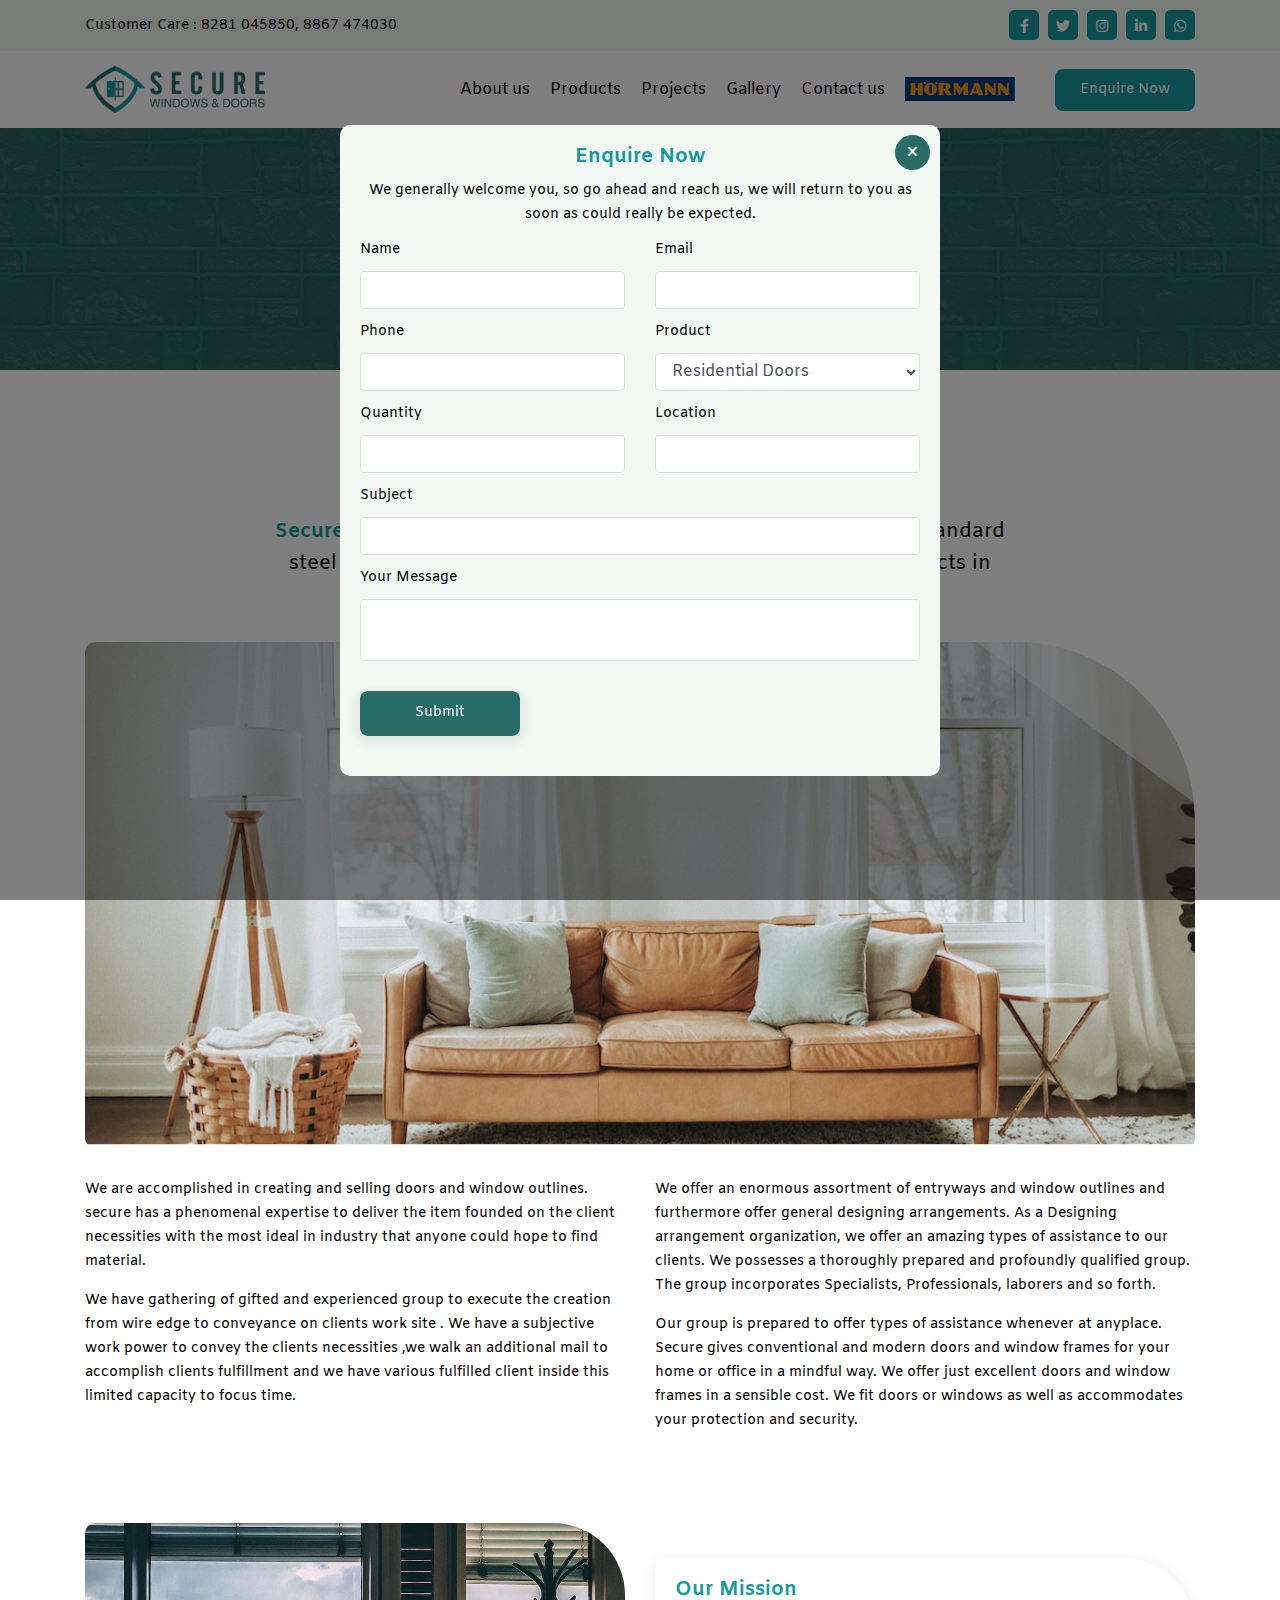
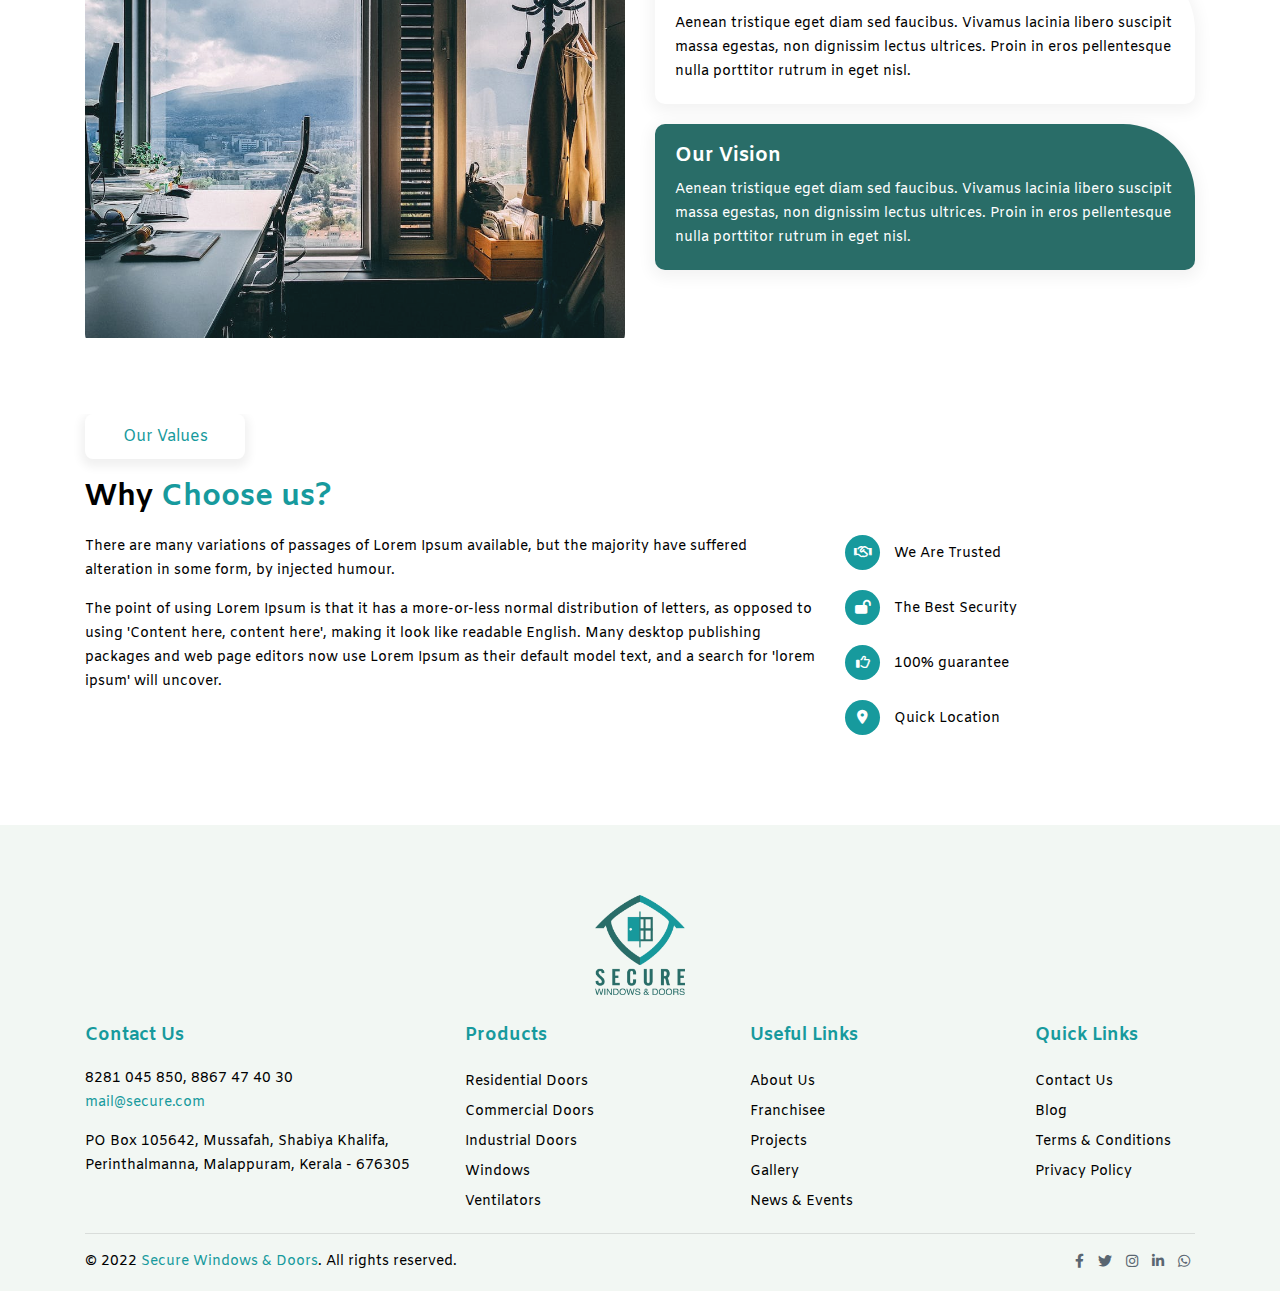
==== about-us.html @ c190174a "new pages added" ====
<!DOCTYPE html>
<html lang="en">
<head>
    <!-- Required meta tags -->
    <meta charset="utf-8">
    <meta name="viewport" content="width=device-width, initial-scale=1, shrink-to-fit=no">
    <title>Secure || Windows & Doors</title>

    <link href="images/favicon.png" rel="icon">
    <link rel="stylesheet" href="css/bundle.min.css">
    <link rel="stylesheet" href="css/owl.theme.default.css">
    <link rel="stylesheet" href="css/owl.carousel.min.css">
    <link rel="stylesheet" href="css/magnific-popup.css">
    <link rel="stylesheet" href="css/style.css">
    <link rel="stylesheet" href="css/slider.css">
    <link rel="stylesheet" href="css/custome.css">
    <link rel="stylesheet" href="css/responsive.css">
    
</head>

<body class="gradients" data-spy="scroll" data-target=".navbar" data-offset="90">

    <section class="top-header">
        <div class="container">
            <div class="row align-items-center">
                <div class="col-md-6">
                    <p>Customer Care  : 8281 045850, 8867 474030</p>
                </div>
                <div class="col-md-6 text-right">
                    <a href="javascript:void(0)"><i class="fab fa-facebook-f"></i></a>
                    <a href="javascript:void(0)"><i class="fab fa-twitter"></i></a>
                    <a href="javascript:void(0)"><i class="fab fa-instagram"></i></a>
                    <a href="javascript:void(0)"><i class="fab fa-linkedin-in"></i></a>
                    <a href="javascript:void(0)"><i class="fab fa-whatsapp"></i></a>
                </div>
            </div>
        </div>
    </section>
    <!-- header -->
    <header class="site-header">
        <nav class="navbar navbar-expand-lg center-brand static-nav">
            <div class="container">
                <a class="navbar-brand" href="index.html">
                    <img src="images/logo-2.png" alt="logo">
                </a>
                <button class="navbar-toggler navbar-toggler-right collapsed d-none" type="button" data-toggle="collapse" data-target="#xenav">
                    <span> </span>
                    <span> </span>
                    <span> </span>
                </button>
                <div class="collapse navbar-collapse" id="xenav">
                    <ul class="navbar-nav ml-auto">
                        <li class="nav-item"><a class="nav-link" href="about-us.html">About us</a></li>
                       <li class="nav-item"> <a class="nav-link" href="products.html">Products</a> </li>
                        <li class="nav-item"> <a class="nav-link" href="projects.html">Projects</a> </li>
                        <li class="nav-item"> <a class="nav-link" href="gallery.html">Gallery</a> </li>
                        
                        <li class="nav-item"> <a class="nav-link" href="contact-us.html">Contact us</a> </li>
                        <li class="nav-item"> <a class="nav-link" href="https://shaktihormann.com/" target="_blank"><img src="images/hormann.png"></a> </li>
                    </ul>
                </div>
                <div class="enquire-btn">
                   <a href="enquiry.html"><button>Enquire Now</button></a>
                </div>
            </div>
          
            <!--side menu open button-->
            <a href="javascript:void(0)" class=" sidemenu_btn" id="sidemenu_toggle">
                <span></span> <span></span> <span></span>
            </a>
        </nav>

        <!-- side menu -->
        <div class="side-menu">
            <div class="inner-wrapper">
                <span class="btn-close" id="btn_sideNavClose"><i></i><i></i></span>
                <nav class="side-nav w-100">
                    <ul class="navbar-nav">
                        <li class="nav-item"><a class="nav-link" href="about-us.html">About us</a></li>
                       <li class="nav-item"> <a class="nav-link" href="products.html">Products</a> </li>
                        <li class="nav-item"> <a class="nav-link" href="projects.html">Projects</a> </li>
                        <li class="nav-item"> <a class="nav-link" href="gallery.html">Gallery</a> </li>
                        
                        <li class="nav-item"> <a class="nav-link" href="contact-us.html">Contact us</a> </li>
                        <li class="nav-item"> <a class="nav-link" href="https://shaktihormann.com/" target="_blank"><img src="images/hormann.png"></a> </li>
                    </ul>
                </nav>
            </div>
        </div>
        <!-- End side menu -->
    </header>
    <!-- header -->

    
<section class="inner-heading">
    <div class="container">
        <div class="row">
            <div class="col-md-12 text-center">
                <div class="inner-title">
                    <h2>About US</h2>
                    <ol>
                        <li><a href="index">Home</a></li>
                        <i class="fas fa-angle-right"></i>
                        <li>About Us</li>
                    </ol>
                </div>
            </div>
        </div>
    </div>
</section>

<section class="aboutus">
    <div class="container">
        <div class="row justify-content-center">
           <div class="col-md-8 text-center">
            <h2>Build a <span>Secure Future</span></h2>
            <h4><b>Secure Windows & Doors</b> supply a full line of value custom and standard steel doors and windows for new and retrofit 
                development projects in the business markets.</h4>
           </div>
           <div class="col-md-12">
            <div class="our-story-img">
                <figure class="effect-apollo">
                    <img src="images/about-2.jpg">
                    <figcaption>
                    </figcaption>			
                </figure>
            </div> 
           </div>
           <div class="col-md-6">
            <p>We are accomplished in creating and selling doors and window outlines. secure has a phenomenal expertise to deliver the item founded 
                on the client necessities with the most ideal in industry that anyone could hope to find material.</p>
            <p>We have gathering of gifted and experienced group to execute the creation from wire edge to conveyance on clients work site . 
                We have a subjective work power to convey the clients necessities ,we walk an additional mail to accomplish 
                clients fulfillment and we have various fulfilled client inside this limited capacity to focus time.</p>
           </div>
           <div class="col-md-6">
            <p>We offer an enormous assortment of entryways and window outlines and furthermore offer general designing arrangements. As a Designing arrangement 
                organization, we offer an amazing types of assistance to our clients. We possesses a thoroughly prepared and 
                profoundly qualified group. The group incorporates Specialists, Professionals, laborers and so forth.</p>
            <p>Our group is prepared to offer types of assistance whenever at anyplace. Secure gives conventional and modern doors and window frames for your 
                home or office in a mindful way. We offer just excellent doors and window frames in a sensible cost. 
                We fit doors or windows as well as accommodates your protection and security.</p>
           </div>
        </div>
    </div>

</section>

<section class="pt-0">
    <div class="container">
        <div class="row align-items-center">
            <div class="col-md-6">
                <div class="our-story-img">
                    <figure class="effect-apollo">
                        <img src="images/about-3.jpeg">
                        <figcaption>
                        </figcaption>			
                    </figure>
                </div> 
            </div>
            <div class="col-md-6">
                <div class="mission-box">
                    <h4>Our Mission</h4>
                    <p>Aenean tristique eget diam sed faucibus. Vivamus lacinia libero suscipit massa egestas, non dignissim 
                        lectus ultrices. Proin in eros pellentesque nulla porttitor rutrum in eget nisl.  </p>
                </div>
                <div class="mission-box vision-box">
                    <h4>Our Vision</h4>
                    <p>Aenean tristique eget diam sed faucibus. Vivamus lacinia libero suscipit massa egestas, non dignissim 
                        lectus ultrices. Proin in eros pellentesque nulla porttitor rutrum in eget nisl.  </p>
                </div>
            </div>
        </div>
    </div>
</section>

<section class="pt-0 why-choose-us">
    <div class="container">
        <div class="row">
            <div class="col-md-12">
                <button class="bt-main">Our Values</button>
                <h2>Why <span>Choose us?</span></h2>
            </div>
            <div class="col-md-8">
                <p>There are many variations of passages of Lorem Ipsum available, but the majority have suffered alteration in some form, 
                    by injected humour.</p>
                <p>The point of using Lorem Ipsum is that it has a more-or-less normal distribution of letters, as opposed to using 'Content here, 
                    content here', making it look like readable English. Many desktop publishing packages and web page editors 
                    now use Lorem Ipsum as their default model text, and a search for 'lorem ipsum' will uncover.</p>
            </div>
            <div class="col-md-4">
                <ul>
                    <li><i class="far fa-handshake"></i> We Are Trusted</li>
                    <li><i class="fas fa-lock-open"></i> The Best Security</li>
                    <li><i class="far fa-thumbs-up"></i> 100% guarantee</li>
                    <li><i class="fas fa-map-marker-alt"></i>  Quick Location</li>
                </ul>
            </div>
        </div>
    </div>
</section>

    <footer>
        <div class="container">
            <div class="row">
                <div class="col-md-12 text-center">
                    <a href="index.html"><img src="images/logo.png"></a>
                </div>
                <div class="col-lg-4 col-md-12 rs-textcenter">
                    <h5>Contact Us</h5>
                    <p>8281 045 850, 8867 47 40 30  <br> <a href="mailto:mail@secure.com" class="active">mail@secure.com</a> </p>
                    <p>PO Box 105642, Mussafah, Shabiya Khalifa, 
                        Perinthalmanna, Malappuram,
                        Kerala - 676305</p>
                </div>
                <div class="col-lg-3 col-md-4 col-6">
                    <h5>Products</h5>
                    <ul>
                        <a href="products.html"><li>Residential Doors</li></a>
                        <a href="products.html"><li>Commercial Doors </li></a>
                        <a href="products.html"><li>Industrial  Doors </li></a>
                        <a href="products.html"><li>Windows </li></a>
                        <a href="products.html"><li>Ventilators </li></a>
                    </ul>
                </div>
                <div class="col-lg-3 col-md-4 col-6">
                    <h5>Useful Links</h5>
                    <ul>
                        <a href="about-us.html"><li>About Us</li></a>
                        <a href="franchisee.html"><li>Franchisee </li></a>
                        <a href="projects.html"><li>Projects </li></a>
                        <a href="gallery.html"><li>Gallery </li></a>
                        <a href="news-events.html"><li>News & Events </li></a>
                    </ul>
                </div>
                <div class="col-lg-2 col-md-4">
                    <h5>Quick Links</h5>
                    <ul>
                        <a href="contact-us.html"><li>Contact Us</li></a>
                        <a href="blog.html"><li>Blog </li></a>
                        <a href="javascript:void(0)"><li>Terms & Conditions </li></a>
                        <a href="javascript:void(0)"><li>Privacy Policy </li></a>
                    </ul>
                </div>
                <div class="col-md-12"><hr></div>
                <div class="col-md-8 rs-textcenter">
                    <p>© 2022 <span>Secure Windows & Doors</span>. All rights reserved.</p>
                </div>
                <div class="col-md-4 text-right rs-textcenter">
                    <a href="javaScript:void(0)"><i class="fab fa-facebook-f"></i></a>
                    <a href="javaScript:void(0)"><i class="fab fa-twitter"></i></a>
                    <a href="javaScript:void(0)"><i class="fab fa-instagram"></i></a>
                    <a href="javaScript:void(0)"><i class="fab fa-linkedin-in"></i></a>
                    <a href="javaScript:void(0)"><i class="fab fa-whatsapp"></i></a>
                </div>
            </div>
        </div>
    </footer>

    <section id="enquire" class="enquire-now">
        <div class="row">
            <div class="col-md-12 text-center">
                <h4>Enquire Now</h4>
                <p>We generally welcome you, so go ahead and reach us, we will return to you as soon as could really be expected.</p>
            </div>
            <div class="col-md-6">
                <div class="form-group">
                    <label>Name</label>
                    <input type="text" class="form-control">
                </div>
            </div>
            <div class="col-md-6">
                <div class="form-group">
                    <label>Email</label>
                    <input type="email" class="form-control">
                </div>
            </div>
            <div class="col-md-6">
                <div class="form-group">
                    <label>Phone</label>
                    <input type="number" class="form-control">
                </div>
            </div>
            <div class="col-md-6">
                <div class="form-group">
                    <label>Product</label>
                    <select class="form-control">
                        <option>Residential Doors</option>
                        <option>Commercial Doors</option>
                        <option>Industrial  Doors</option>
                        <option>Windows </option>
                        <option>Ventilators  </option>
                    </select>
                </div>
            </div>
            <div class="col-md-6">
                <div class="form-group">
                    <label>Quantity</label>
                    <input type="number" class="form-control">
                </div>
            </div>
            <div class="col-md-6">
                <div class="form-group">
                    <label>Location</label>
                    <input type="number" class="form-control">
                </div>
            </div>
            <div class="col-md-12">
                <div class="form-group">
                    <label>Subject</label>
                    <input type="number" class="form-control">
                </div>
            </div>
            <div class="col-md-12">
                <div class="form-group">
                    <label>Your Message</label>
                    <textarea rows="2" class="form-control"></textarea>
                </div>
            </div>
            <div class="col-md-12">
                <a href="javascript:void(0)" class="enquire_close"> <button class="bt-main bt-secondary">Submit</button></a>
            </div>
        </div>
        <a href="javascript:void(0)" class="enquire_close"><i class="fas fa-times"></i></a>
    </section>


    <script src="js/bundle.min.js"></script>
    <script src="js/scrolltoTop.min.js"></script>
    <script src="js/owl.carousel.min.js"></script>
    <script src="js/jquery.magnific-popup.min.js"></script>
    <script src="js/slider.min.js"></script>
    <script src="js/jquery.popupoverlay.js"></script>
    <script src="js/functions.js"></script>



</body></html>
---- css/style.css ----
/*Global Styling*/
@import url('https://fonts.googleapis.com/css2?family=Amiko:wght@400;700&display=swap');

body {
   font-family: 'Amiko', sans-serif;
   font-size: 14px;
   font-weight: normal; color: #000;
}

body.full-page {
   overflow: hidden !important;
}

html {
   font-size: 16px;
}

ol, ul {
   margin: 0;
   padding: 0;
   list-style: none;
}
a,a:hover,a:focus {
   outline: none;
   text-decoration: none;
   color: inherit;
}
button:focus,
input:focus,
button:active,
input:active {
   outline: none;
   box-shadow: none;
}
h1,h2,h3,h4,h5,h6 {
   margin: 0;
}
h1 {
   font-size: 3.75rem;
}
h2 {
   font-size: 3.5rem;
}
h3 {
   font-size: 1.875rem;
}
h4 {
   font-size: 1.25rem;
}
h5 {
   font-size: 1rem;
}
h6 {
   font-size: 0.875rem;
}
p {
   font-size: 14px;
}
p.title {
   font-size: 1rem;
}
.block {
   display: block;
}
.italic {
   font-style: italic;
}
button {
   line-height: 1;
}


/* Helper Classes & Shorcodes */

.padding {
   padding: 7.5rem 0;
}
.padding_top {
   padding-top: 7.5rem;
}
.padding_bottom {
   padding-bottom: 7.5rem;
}
.margin_bottom {
   margin-bottom: 7.5rem;
}
.margin_top {
   margin-top: 7.5rem;
}
.padding_half {
   padding: 4.375rem 0;
}
.margin_half {
   margin: 4.375rem 0;
}
.padding_bottom_half {
   padding-bottom: 4.375rem;
}
.margin_bottom_half {
   margin-bottom: 4.375rem;
}
.padding_top_half {
   padding-top: 4.375rem;
}
.heading_space {
   margin-bottom: 4.125rem;
}
.bottom5 {
   margin-bottom: 5px;
}
.bottom10 {
   margin-bottom: 10px;
}
.top10 {
   margin-top: 10px;
}
.bottom15 {
   margin-bottom: 15px;
}
.top15 {
   margin-top: 15px;
}
.top20 {
   margin-top: 20px;
}
.bottom20 {
   margin-bottom: 20px;
}
.bottom25 {
   margin-bottom: 25px;
}
.top25 {
   margin-top: 25px;
}
.bottom30 {
   margin-bottom: 30px;
}
.top30 {
   margin-top: 30px;
}
.bottom35 {
   margin-bottom: 35px;
}
.top40 {
   margin-top: 40px;
}
.bottom40 {
   margin-bottom: 40px;
}
.bottom45 {
   margin-bottom: 45px;
}
.top50 {
   margin-top: 50px;
}
.top60 {
   margin-top: 60px;
}
.bottom60 {
   margin-bottom: 60px;
}
.bottom0 {
   margin-bottom: 0;
}
.nomargin {
   margin: 0;
}
.nopadding {
   padding: 0;
}
.fontbold {
   font-weight: bold;
}
.font-medium {
   font-weight: 500;
}
.font-normal {
   font-weight: normal;
}
.font-light {
   font-weight: 300;
}
.font-xlight {
   font-weight: 200;
}
.bglight {
   background: #f6f6f6;
}
.bgdefault {
   background: #00bcd4;
}
.whitecolor {
   color: #ffffff;
}
.darkcolor {
   color: #1b1b1b;
}
.extradark-color {
   color: #212331;
}
.defaultcolor {
   color: #00bcd4;
}
.color-one,
.gradient_color_one {
   color: #ac5dd5;
}
.color-two,
.gradient_color_two {
   color: #0DB2B2;
}
.color-three,
.gradient_color_three {
   color: #00bcd4;
}
.color-four,
.gradient_color_four {
   color: #3fc5a7;
}
.color-five,
.gradient_color_five {
   color: #f39484;
}

section {
   position: relative;
}
.container-padding {
   padding-left: 2.25rem;
   padding-right: 2.25rem;
}
.gradient_bg_one {
   background: #ac5dd5;
}
.gradient_bg_two {
   background: #f75799;
}
.gradient_bg_three {
   background: #00bcd4;
}
.gradient_bg_four {
   background: #3fc5a7;
}
.gradient_bg_five {
   background: #f39484;
}
.gradients .gradient_color_one,
.gradients .gradient_bg_one {
   background: -webkit-linear-gradient(90deg, #1b1b1b, #3f3f3f);
   background: -webkit-gradient(linear, left top, right top, color-stop(#1b1b1b), color-stop(#3f3f3f));
   background: -webkit-linear-gradient(left, #1b1b1b, #3f3f3f);
   background: -o-linear-gradient(left, #1b1b1b, #3f3f3f);
   background: linear-gradient(90deg, #1b1b1b, #3f3f3f);
}
.gradients .gradient_color_two,
.gradients .gradient_bg_two {
   background: -webkit-linear-gradient(90deg, #52311e, #0DB2B2);
   background: -webkit-gradient(linear, left top, right top, color-stop(#52311e), color-stop(#0DB2B2));
   background: -webkit-linear-gradient(left, #52311e, #0DB2B2);
   background: -o-linear-gradient(left, #52311e, #0DB2B2);
   background: linear-gradient(90deg, #52311e, #0DB2B2);
}
.gradients .gradient_color_three,
.gradients .gradient_bg_three {
   background: -webkit-linear-gradient(90deg, #0DB2B2, #1b1b1b);
   background: -webkit-gradient(linear, left top, right top, color-stop(#0DB2B2), color-stop(#1b1b1b));
   background: -webkit-linear-gradient(left, #0DB2B2, #1b1b1b);
   background: -o-linear-gradient(left, #0DB2B2, #1b1b1b);
   background: linear-gradient(90deg, #0DB2B2, #1b1b1b);
}
.gradients .gradient_color_four,
.gradients .gradient_bg_four {
   background: -webkit-linear-gradient(90deg, #1b1b1b, #0DB2B2);
   background: -webkit-gradient(linear, left top, right top, color-stop(#1b1b1b), color-stop(#0DB2B2));
   background: -webkit-linear-gradient(left, #1b1b1b, #0DB2B2);
   background: -o-linear-gradient(left, #1b1b1b, #0DB2B2);
   background: linear-gradient(90deg, #1b1b1b, #0DB2B2);
}
.gradients .gradient_color_five,
.gradients .gradient_bg_five {
   background: -webkit-linear-gradient(90deg, #f5c28a, #f39484);
   background: -webkit-gradient(linear, left top, right top, color-stop(#f5c28a), color-stop(#f39484));
   background: -webkit-linear-gradient(left, #f5c28a, #f39484);
   background: -o-linear-gradient(left, #f5c28a, #f39484);
   background: linear-gradient(90deg, #f5c28a, #f39484);
}
.gradients .gradient_color_one,
.gradients .gradient_color_two,
.gradients .gradient_color_three,
.gradients .gradient_color_four,
.gradients .gradient_color_five {
   -webkit-background-clip: text !important;
   -webkit-text-fill-color: transparent;
}
/*.gradients .gradient_color_one {
   -webkit-background-clip: text;
   -webkit-text-fill-color: transparent;
}
.gradients .gradient_color_two {
   -webkit-background-clip: text;
   -webkit-text-fill-color: transparent;
}
.gradients .gradient_color_three {
   -webkit-background-clip: text;
   -webkit-text-fill-color: transparent;
}
.gradients .gradient_color_four {
   -webkit-background-clip: text;
   -webkit-text-fill-color: transparent;
}
.gradients .gradient_color_five {
   -webkit-background-clip: text;
   -webkit-text-fill-color: transparent;
}*/


/*heading Titles */
.heading-title > span {
   font-size: 1.25rem;
   display: block;
   text-transform: capitalize;
}
.whitecolor.heading-title > span {
   color: #fff;
}
.heading-title h2 {
   font-weight: 300;
   line-height: normal;
}


/*img wrap*/
.image {
   overflow: hidden;
}
a.image {
   display: block;
}
.image img {
   width: 100%;
   display: block;
}
.image,
.image img {
   position: relative;
}

/*hover on images*/
.hover-effect::before,
.hover-effect::after {
   content: "";
   background: #fff;
   height: 0;
   width: 0;
   z-index: 1;
   position: absolute;
   -webkit-transition-duration: 1.3s;
   -o-transition-duration: 1.3s;
   transition-duration: 1.3s;
}
.hover-effect::before {
   right: 0;
   opacity: 1;
   top: 0;
}
.hover-effect::after {
   bottom: 0;
   opacity: .7;
   left: 0;
}
.hover-effect:hover::after,
.hover-effect:hover::before {
   height: 100%;
   opacity: 0;
   width: 100%;
}


/*to align elements center*/
.center-block {
   display: -webkit-box;
   display: -webkit-flex;
   display: -moz-box;
   display: -ms-flexbox;
   display: flex;
   -webkit-box-pack: center;
   -webkit-justify-content: center;
   -moz-box-pack: center;
   -ms-flex-pack: center;
   justify-content: center;
   -webkit-box-orient: vertical;
   -webkit-box-direction: normal;
   -webkit-flex-direction: column;
   -moz-box-orient: vertical;
   -moz-box-direction: normal;
   -ms-flex-direction: column;
   flex-direction: column;
   -webkit-box-align: center;
   -webkit-align-items: center;
   -moz-box-align: center;
   -ms-flex-align: center;
   align-items: center;
}

/*Back To Top*/
.back-top {
   right: 20px;
   font-size: 26px;
   position: fixed;
   z-index: 1600;
   opacity: 0;
   visibility: hidden;
   bottom: 70px;
   background: #777982;
   -webkit-transform: scale(0);
   -ms-transform: scale(0);
   -o-transform: scale(0);
   transform: scale(0);
   height: 40px;
   width: 40px;
   text-align: center;
   line-height: 40px;
}
.back-top-visible {
   -webkit-transform: scale(1);
   -ms-transform: scale(1);
   -o-transform: scale(1);
   transform: scale(1);
   opacity: 1;
   visibility: visible;
} 
.back-top:hover::before,
.back-top:focus::before {
   opacity: 1;
   visibility: visible;
}
.back-top,
.back-top:hover,
.back-top:focus {
   background: #0DB2B2;
}
.back-top:hover,
.back-top:focus {
   -webkit-box-shadow: 0 4px 7px 0 rgba(0, 0, 0, 0.16),
      0 3px 12px 0 rgba(0, 0, 0, 0.12);
   box-shadow: 0 4px 7px 0 rgba(0, 0, 0, 0.16),
      0 3px 12px 0 rgba(0, 0, 0, 0.12);
}

/* ----- Social Icons ----- */
ul.social-icons-simple li,
ul.social-icons li,
ul.social-icons.simple li a {
   display: inline-block;
}
ul.social-icons li a {
   height: 36px;
   line-height: 36px;
   width: 36px;
   font-size: 17px;
   margin: 0 0.1rem;
   text-align: center;
   display: block;
   color: #676767;
   position: relative;
   z-index: 1;
}
ul.social-icons.simple li a {
   height: 24px;
   line-height: 24px;
   width: 24px;
   font-size: 14px;
}
ul.social-icons.whitebg li a {
   background: #fff;
}
ul.social-icons li:last-child a {
   margin-right: 0;
}
ul.social-icons li:first-child a {
   margin-left: 0;
}
ul.social-icons li a::before {
   content: "";
   position: absolute;
   left: -1px;
   right: -1px;
   bottom: -1px;
   top: -1px;
   opacity: 0;
   visibility: hidden;
   background: #f75799;
   -webkit-border-radius: inherit;
   border-radius: inherit;
   z-index: -1;
   -webkit-transform: scale(.5);
   -moz-transform: scale(.5);
   -o-transform: scale(.5);
   transform: scale(.5);
}
.gradients ul.social-icons li a::before {
   background: -webkit-linear-gradient(90deg, #0DB2B2 31%, #1b1b1b 69%);
   background: -webkit-gradient(linear, left top, right top, color-stop(31%, #0DB2B2), color-stop(69%, #1b1b1b));
   background: -webkit-linear-gradient(left, #0DB2B2 31%, #1b1b1b 69%);
   background: -o-linear-gradient(left, #0DB2B2 31%, #1b1b1b 69%);
   background: linear-gradient(90deg, #0DB2B2 31%, #1b1b1b 69%);
}
ul.social-icons li a:hover::before,
ul.social-icons li a:focus::before {
   opacity: 1;
   visibility: visible;
   -webkit-transform: scale(1);
   -moz-transform: scale(1);
   -o-transform: scale(1);
   transform: scale(1);
}
.back-top,
.back-top:hover,
.back-top:focus,
ul.social-icons.white li a,
ul.social-icons li a:hover,
ul.social-icons li a:focus,
ul.social-icons.white li a:hover,
ul.social-icons.white li a:focus {
   color: #fff;
}


/*-----Buttons-----*/
.button {
   position: relative;
   display: inline-block;
   font-size: 13px;
   padding: 1rem 2.5rem;
   line-height: 1;
   text-transform: uppercase;
   text-align: center;
   font-weight: bold;
   z-index: 1;
   border: 1px solid transparent;
   -webkit-border-radius: 30px;
   border-radius: 30px;
}
.button > i {
   vertical-align: middle;
   margin-top: -3px;
}
.button::after {
   content: "";
   position: absolute;
   border-radius: inherit;
   top: -8px;
   left: -8px;
   right: -8px;
   bottom: -8px;
   opacity: 0;
   z-index: -1;
   visibility: hidden;
   -webkit-border-radius: 30px;
   border-radius: 30px;
}
.btnwhite-hole {
   background: transparent;
   border-color: #fff;
}
.btnsecondary,
.btnprimary::after {
   background: #f75799;
}
.btnsecondary,
.btnprimary:hover,
.btnprimary:after {
   border-color: #f75799;
}
.btnprimary,
.btnwhite::after,
.btnsecondary::after {
   background: #00bcd4;
}
.btnprimary,
.btnwhite:hover,
.btnwhite:focus,
.btnsecondary:hover,
.btnsecondary:focus {
   border-color: #00bcd4;
}
.btnwhite,
.btnwhite-hole::after,
.btnsecondary.hvrwhite::after,
.btnprimary.hvrwhite::after {
   background: #fff;
}
.btnwhite,
.btnwhite-hole:hover,
.btnwhite-hole:focus,
.btnsecondary.hvrwhite:hover,
.btnsecondary.hvrwhite:focus,
.btnprimary.hvrwhite:hover,
.btnprimary.hvrwhite:focus {
   border-color: #fff;
   color: #212331;
}
.button.gradient_bg_one,
.button.gradient_bg_two,
.button.gradient_bg_three,
.button.gradient_bg_four,
.button.gradient_bg_five {
   border: none;
}
.button.gradient_bg_one,
.button.gradient_bg_two,
.button.gradient_bg_three,
.button.gradient_bg_four,
.button.gradient_bg_five,
.btnwhite-hole,
.btnwhite:hover, .btnwhite:focus,
.btnprimary, .btnsecondary,
.btnprimary:hover,
.btnprimary:focus,
.btnsecondary:hover,
.btnsecondary:focus {
   color: #fff;
}
.button.gradient_bg_one::after {
   background: #8579e0;
}
.button.gradient_bg_two::after {
   background: #1b1b1b;
}
.button.gradient_bg_three::after {
   background: #1b1b1b;
}
.button.gradient_bg_four::after {
   background: #3fd39f;
}
.button.gradient_bg_five::after {
   background: #f5c28a;
}
.button:hover::after,
.button:focus::after {
   opacity: 1;
   visibility: visible;
   top: 0;
   left: 0;
   right: 0;
   bottom: 0;
}

/* transitions common*/
a, *::before, *::after,
img, span, input, button,
.navbar, .fixedmenu, .tp-bullet, .tparrows,
.owl-dot, .owl-prev, .owl-next,
.sidemenu_btn, .price-table, .price-table *,
.testimonial-wrapp,
.testimonial-wrapp .testimonial-text,
.testimonial-wrapp .testimonial-photo,
.testimonial-wrapp .quoted,
.testimonial-quote {
   -webkit-transition: all .4s ease-in;
   -o-transition: all .4s ease-in;
   transition: all .4s ease-in;
}
i::before, i::after {
   -webkit-transition: all 0s !important;
   -o-transition: all 0s !important;
   transition: all 0s !important;
}
.back-top, ul.social-icons li a,
.owl-dots .owl-dot,
.owl-dots .owl-dot::after,
.owl-nav .owl-prev, .owl-nav .owl-next,
.tparrows, .tp-bullet, .tp-bullet::before,
.cbp-item .single_post .post > img,
.process-wrapp li > .pro-step,
.process-box .pro-step,
.testimonial-wrapp .testimonial-photo,
.testimonial-wrapp .testimonial-photo > img,
.testimonial-wrapp .quoted,
ul.rounded li::before, .food-box .price,
.eny_profile .profile_photo > img,
.webcats li a::before, .side-menu .btn-close{
   -webkit-border-radius: 50%;
	-moz-border-radius: 50%;
	-ms-border-radius: 50%;
	border-radius: 50%;
}
.square-layout .back-top,
.square-layout ul.social-icons li a,
.square-layout .button,
.square-layout .owl-dots .owl-dot,
.square-layout .owl-dots .owl-dot::after,
.square-layout .owl-nav .owl-prev, 
.square-layout .owl-nav .owl-next,
.square-layout .tparrows, .square-layout .tp-bullet, 
.square-layout .tp-bullet::before,
.square-layout .process-wrapp li > .pro-step,
.square-layout .process-box .pro-step,
.square-layout .process-box .pro-step,
.square-layout .food-box .price,
.square-layout .cbp-item .single_post .post > img,
.square-layout .testimonial-wrapp .testimonial-photo,
.square-layout .testimonial-wrapp .testimonial-photo > img,
.square-layout .testimonial-wrapp .quoted,
.square-layout ul.rounded li::before,
.square-layout .eny_profile .profile_photo > img,
.square-layout .webcats li a::before {
   -webkit-border-radius: 0;
	-moz-border-radius: 0;
	-ms-border-radius: 0;
	border-radius: 0;
} 
.button::after,
.owl-dots .owl-dot::after,
.tp-bullet::before,
.side-menu .btn-close::before,
.side-menu .btn-close::after,
.side-nav .navbar-nav .nav-link::after,
.banner-overlay::after,
.process-wrapp li > .pro-step::after,
#portfolio_top::before, #portfolio_top::after,
.overlay > .plus::before, .overlay > .plus::after,
.pagination li > a::before, ul.rounded li::before,
.webcats li a::before, .form-check label::before  {
   content: "";
}

/* ---- Navigation Starts ----- */
.navbar {
   padding-bottom: 0;
   padding-top: 0;
   z-index: 1000;
}

.center-brand,
.transparent-bg {
   left: 0;
   top: 0;
}
.center-brand, .fixed-bottom,
.transparent-bg {
   position: relative;
   width: 100%;  padding: 10px 0px;
}
.fixedmenu {
   top: 0;
   left: 0;
   right: 0;
   position: fixed;
   margin: 0;
   z-index: 1002;
   -webkit-box-shadow: 0 3px 15px -6px rgba(0, 0, 0, 0.2);
   box-shadow: 0 3px 15px -6px rgba(0, 0, 0, 0.2);
}
.fixed-bottom, .fixedmenu,
.center-brand.fixedmenu {
 background: #FFF;
}
.fixed-bottom.fixedmenu {
   bottom: auto;
   top: 0;
}
.navbar-brand,
.navbar-nav .nav-item,
.navbar-nav .nav-link,
.navbar-toggler, .navbar-toggler span,
.side-menu .inner-wrapper,
.side-nav .navbar-nav .nav-link {
   position: relative;
}

.navbar.sidebar-nav {
	background: #fff;
	border: none;
	display: inline-table;
	width: 290px;
	-webkit-border-radius: 0;
	border-radius: 0;
	position: fixed;
	top: 0;
	z-index: 110;
	height: 100%;
	padding: 3rem 2rem;
   -webkit-box-shadow: -10px 0 8px -8px rgba(0,0,0,.07), 10px 0 8px -8px rgba(0,0,0,.07); 
    box-shadow: -10px 0 8px -8px rgba(0,0,0,.07), 10px 0 8px -8px rgba(0,0,0,.07);
	left: 0;
	overflow-x: hidden;
}
.navbar-brand {
   margin: 5px 0;
   padding: 0;
   width: 180px;
}
.navbar.sidebar-nav .navbar-brand {
    margin-bottom: 3.5rem;
}

.navbar-brand > img {
   width: 100%;
}
.navbar.fixedmenu .logo-default,
.navbar .logo-scrolled {
   display: none;
}
.navbar.fixedmenu .logo-scrolled,
.navbar .logo-default,
.side-menu .btn-close {
   display: inline-block;
}
/*
.navbar-nav .nav-item {
   margin: 16px 5px;
}
*/
.navbar.sidebar-nav .navbar-nav .nav-item {
   margin: 10px 0;
}
.navbar-nav .nav-item:first-child {
   margin-left: 0;
}
.navbar-nav .nav-item:last-child {
   margin-right: 0;
}
.navbar-nav .nav-link {
   padding: 10px !important;
   font-size: 16px;
   overflow: hidden; letter-spacing: 0px;
}
.darknav .navbar-nav .nav-link,
.nav-whitecolor .navbar-nav .nav-link {
   color: #000;
}
.navbar-nav .nav-link{
   color: #000;
}
.navbar-nav .nav-link:hover,
.navbar-nav .nav-link:focus,
.navbar-nav .nav-link.active{
   color: #179A9D;
}
.fixedmenu .navbar-nav .nav-link.active,
.fixedmenu .navbar-nav .nav-link.active:hover,
.fixedmenu .navbar-nav .nav-link.active:focus,
.center-brand.fixedmenu .navbar-nav .nav-link.active {
   color: #179A9D;
}

/*toggle responsive*/
.navbar-toggler {
   border: none;
   -webkit-border-radius: 0;
   border-radius: 0;
}
.navbar-toggler:focus,
.navbar-toggler:active {
   outline: 0;
}
.navbar-toggler span {
   display: block;
   height: 2px;
   width: 25px;
   margin-top: 4px;
   margin-bottom: 4px;
   -webkit-transform: rotate(0deg);
   -o-transform: rotate(0deg);
   -ms-transform: rotate(0deg);
   transform: rotate(0deg);
   left: 0;
   opacity: 1;
   background: #f75799;
}
.gradients .navbar-toggler span {
   background: -webkit-linear-gradient(90deg, #f75799, #fd6687);
   background: -webkit-gradient(linear, left top, right top, color-stop(#f75799), color-stop(#fd6687));
   background: -webkit-linear-gradient(left, #f75799, #fd6687);
   background: -o-linear-gradient(left, #f75799, #fd6687);
   background: linear-gradient(90deg, #f75799, #fd6687);
}
.navbar-toggler span:nth-child(1),
.navbar-toggler span:nth-child(3) {
   -webkit-transition: transform .35s ease-in-out;
   -o-transition: transform .35s ease-in-out;
   -webkit-transition: -webkit-transform .35s ease-in-out;
   transition: -webkit-transform .35s ease-in-out;
   -o-transition: -o-transform .35s ease-in-out;
   transition: transform .35s ease-in-out;
   transition: transform .35s ease-in-out, -webkit-transform .35s ease-in-out, -o-transform .35s ease-in-out;
}
.navbar-toggler:not(.collapsed) span:nth-child(1),
.navbar-toggler:not(.collapsed) span:nth-child(3) {
   position: absolute;
   left: 12px;
   top: 10px;
   opacity: 0.9;
}
.navbar-toggler:not(.collapsed) span:nth-child(1) {
   -webkit-transform: rotate(135deg);
   -o-transform: rotate(135deg);
   -ms-transform: rotate(135deg);
   transform: rotate(135deg);
}
.navbar-toggler:not(.collapsed) span:nth-child(2) {
   height: 3px;
   visibility: hidden;
   background-color: transparent;
}
.navbar-toggler:not(.collapsed) span:nth-child(3) {
   -webkit-transform: rotate(-135deg);
   -o-transform: rotate(-135deg);
   -ms-transform: rotate(-135deg);
   transform: rotate(-135deg);
}


/*-----Side Menu----*/
.side-menu {
   width: 40%;
   position: fixed;
   right: 0;
   top: 0;
   background: #f75799;
   z-index: 1032;
   height: 100%;
   -webkit-transform: translate3d(100%, 0, 0);
   transform: translate3d(100%, 0, 0);
   -webkit-transition: -webkit-transform .5s ease;
   transition: -webkit-transform .5s ease;
   -o-transition: -o-transform .5s ease;
   transition: transform .5s ease;
   transition: transform .5s ease, -webkit-transform .5s ease, -o-transform .5s ease;
   transition: transform .5s ease, -webkit-transform .5s ease;
   overflow: hidden;
}
.gradients .side-menu {
   background: #296D68;
}
.side-menu.left {
   left: 0;
   right: auto;
   -webkit-transform: translate3d(-100%, 0, 0);
   transform: translate3d(-100%, 0, 0);
}
.side-menu.side-menu-active {
   -webkit-transform: translate3d(0, 0, 0);
   transform: translate3d(0, 0, 0);
}
.pul-menu .side-menu.side-menu-active {
   visibility: visible;
   opacity: 1;
}
.side-menu .navbar-brand {
   margin: 0 0 2.5rem 0;
}

/*Side overlay*/
#close_side_menu {
   position: fixed;
   top: 0;
   left: 0;
   width: 100%;
   height: 100%;
   background-color: #000;
   -webkit-transition: opacity 300ms cubic-bezier(0.895, 0.03, 0.685, 0.22);
   -o-transition: opacity 300ms cubic-bezier(0.895, 0.03, 0.685, 0.22);
   transition: opacity 300ms cubic-bezier(0.895, 0.03, 0.685, 0.22);
   display: none;
   z-index: 1031;
   opacity: 0.4;
}

/*side clode btn*/
.side-menu .btn-close {
   height: 33px;
   width: 33px;
   -webkit-box-shadow: 0 4px 4px -4px rgba(0, 0, 0, 0.15);
   box-shadow: 0 4px 4px -4px rgba(0, 0, 0, 0.15);
   text-align: center;
   top: 30px;
   right: 15px;
   cursor: pointer;
}
.side-menu .btn-close,
.side-menu .btn-close::before,
.side-menu .btn-close::after,
.sidemenu_btn,
.side-nav .navbar-nav .nav-link::after {
   position: absolute;
}
.side-menu.before-side .btn-close {
   display: none;
}
.side-menu .btn-close::before,
.side-menu .btn-close::after {
   left: 16px;
   height: 24px;
   width: 2px;
   background: #fff;
   top: 5px;
}
.side-menu .btn-close:before {
   -webkit-transform: rotate(45deg);
   -ms-transform: rotate(45deg);
   -o-transform: rotate(45deg);
   transform: rotate(45deg);
}
.side-menu .btn-close:after {
   -webkit-transform: rotate(-45deg);
   -ms-transform: rotate(-45deg);
   -o-transform: rotate(-45deg);
   transform: rotate(-45deg);
}

/*side open btn*/
.side-menu .side-nav,
.side-nav .navbar-nav .nav-item,
.sidemenu_btn > span {
   display: block;
}
.sidemenu_btn {
   width: 36px;
   padding: 6px;
   margin-right: 1rem;
   right: 15px;
   -webkit-border-radius: 5px;
    display: none;
}
.just-sidemenu .sidemenu_btn  {
    position: fixed;
    z-index: 999;
    right: 1rem;
    top: 16px;
    -webkit-border-radius: 2px;
    border-radius: 2px;
    -webkit-box-shadow: 0 0 20px rgba(0, 0, 0, .15);
    box-shadow: 0 0 20px rgba(0, 0, 0, .15);
}

.sidemenu_btn:hover > span {
   background: #0DB2B2;
}
.sidemenu_btn.left {
   left: 15px;
   right: auto;
}
.sidemenu_btn > span {
   height: 2px;
   width: 100%;
   background: #212331;
}
.nav-whitecolor .sidemenu_btn > span {
   background: #fff;
} 
.nav-whitecolor.fixedmenu .sidemenu_btn > span {
   background: #212331;
} 
.gradients .center-brand .sidemenu_btn > span {
   background: #179A9D;
}
.gradients .just-sidemenu .sidemenu_btn > span {
    background: -webkit-linear-gradient(90deg, #00bcd4, #5192e1);
    background: -webkit-gradient(linear, left top, right top, color-stop(#00bcd4), color-stop(#5192e1));
    background: -webkit-linear-gradient(left, #00bcd4, #5192e1);
    background: -o-linear-gradient(left, #00bcd4, #5192e1);
    background: linear-gradient(90deg, #00bcd4, #5192e1);
}
.sidemenu_btn > span:nth-child(2) {
   margin: 4px 0;
}
.side-menu .inner-wrapper {
   padding: 3.5rem 4rem;
   height: 100%;
   overflow-y: auto;
   display: -webkit-box;
   display: -webkit-flex;
   display: -moz-box;
   display: -ms-flexbox;
   display: flex;
   -webkit-box-align: center;
   -webkit-align-items: center;
   -moz-box-align: center;
   -ms-flex-align: center;
   align-items: center;
   text-align: left;
   -webkit-flex-wrap: wrap;
   -ms-flex-wrap: wrap;
   flex-wrap: wrap;
}
.side-menu .side-nav {
   margin-bottom: 30px;
} 
.sidebar-nav ul.navbar-nav {
    -webkit-box-orient: vertical;
    -webkit-box-direction: normal;
    -webkit-flex-direction: column;
    -moz-box-orient: vertical;
    -moz-box-direction: normal;
    -ms-flex-direction: column;
    flex-direction: column;
    width: 100%;
}
.side-nav .navbar-nav .nav-item {
   margin: 10px 0;
   padding: 0 !important;
   opacity: 0;
   -webkit-transition: all 0.8s ease 500ms;
   -o-transition: all 0.8s ease 500ms;
   transition: all 0.8s ease 500ms;
   -webkit-transform: translateY(30px);
   -ms-transform: translateY(30px);
   -o-transform: translateY(30px);
   transform: translateY(30px);
}
.side-nav .navbar-nav .nav-item:first-child {
   -webkit-transition-delay: .1s;
   -o-transition-delay: .1s;
   transition-delay: .1s;
}
.side-nav .navbar-nav .nav-item:nth-child(2) {
   -webkit-transition-delay: .2s;
   -o-transition-delay: .2s;
   transition-delay: .2s;
}
.side-nav .navbar-nav .nav-item:nth-child(3) {
   -webkit-transition-delay: .3s;
   -o-transition-delay: .3s;
   transition-delay: .3s;
}
.side-nav .navbar-nav .nav-item:nth-child(4) {
   -webkit-transition-delay: .4s;
   -o-transition-delay: .4s;
   transition-delay: .4s;
}
.side-nav .navbar-nav .nav-item:nth-child(5) {
   -webkit-transition-delay: .5s;
   -o-transition-delay: .5s;
   transition-delay: .5s;
}
.side-nav .navbar-nav .nav-item:nth-child(6) {
   -webkit-transition-delay: .6s;
   -o-transition-delay: .6s;
   transition-delay: .6s;
}
.side-nav .navbar-nav .nav-item:nth-child(7) {
   -webkit-transition-delay: .7s;
   -o-transition-delay: .7s;
   transition-delay: .7s;
}
.side-nav .navbar-nav .nav-item:nth-child(8) {
   -webkit-transition-delay: .8s;
   -o-transition-delay: .8s;
   transition-delay: .8s;
}
.side-nav .navbar-nav .nav-item:nth-child(9) {
   -webkit-transition-delay: .9s;
   -o-transition-delay: .9s;
   transition-delay: .9s;
}
.side-menu.side-menu-active .side-nav .navbar-nav .nav-item {
   -webkit-transform: translateY(0);
   -ms-transform: translateY(0);
   -o-transform: translateY(0);
   transform: translateY(0);
   opacity: 1;
} 
.sidebar-nav .navbar-nav .nav-link {
   padding: 2px 0 3px 0 !important;
}
.side-nav .navbar-nav .nav-link {
   display: inline-table;
   color: #fff;
   padding: 2px 0 3px 0 !important;
   font-size: 1.5rem;
   font-weight: 300;
   line-height: normal;
   -webkit-border-radius: 0;
   border-radius: 0;
}
.side-nav .navbar-nav .nav-link::after {
   background: #fff;
   display: inline-block;
   width: 0;
   height: 3px;
   bottom: 0;
   left: 0;
   overflow: hidden;
   -webkit-transition: all 0.5s cubic-bezier(0, 0, 0.2, 1);
   -o-transition: all 0.5s cubic-bezier(0, 0, 0.2, 1);
   transition: all 0.5s cubic-bezier(0, 0, 0.2, 1);
}
.side-nav .navbar-nav .nav-link:hover::after,
.side-nav .navbar-nav .nav-link:focus::after,
.side-nav .navbar-nav .nav-link.active::after {
   width: 100%;
}
.side-nav .navbar-nav .nav-link.active {
   background: transparent;
}
.side-menu p {
   font-size: 13px;
   margin-top: .5rem;
   margin-bottom: 0;
}

/*Header Social Icons*/
.navbar .social-icons li a {
   height: 28px;
   width: 28px;
   line-height: 28px;
   font-size: 14px;
}
.sidebar-nav .social-icons {
   position: absolute;
   bottom: 30px;
}
.side-menu .social-icons-simple li a:hover,
.side-menu .social-icons-simple li a:focus {
   color: #fff;
}

/*wrapper on opened sidebar*/
.wrapper {
   padding-left: 290px;
}
.wrapper .full-screen,
.wrapper .fullwidthbanner-container .fullwidthabanner{
   width: 100% !important;
}

@media (max-width: 1400px) {
   .side-menu .inner-wrapper {
      padding: 2rem 4rem;
   }
}

@media (max-width: 1200px) {
   .side-menu .inner-wrapper {
      padding: 2rem 3.5rem;
   }
}
@media (min-width: 1025px) and (max-width: 1091px) {
   .navbar-nav.ml-auto { 
      margin-right: 30px;
   }
   .nav-social .navbar-nav.ml-auto{
      margin-right: 0;
   }
   .sidemenu_btn {
      right: 0;
   }
}
@media (max-width: 1024px) {
   .boxed-nav .sidemenu_btn {
      display: none !important;
   }
   .center-brand .navbar-brand {
      width: 100px;
   }
   .navbar-nav .nav-link {
      font-size: 13px;
   }
}
@media (max-width: 835px) {
   .sidemenu_btn {
      position: relative;
       display: block;
   }
}
@media (max-width: 992px) {
   .boxed-nav {
      background: #fff;
   }
   .navbar.sidebar-nav .navbar-brand {
       margin-bottom: 3rem;
   }
   .navbar-nav .nav-item {
      margin: 5px 0;
   }
   .side-menu {
      width: 50%;
   }
   .side-menu .inner-wrapper {
      padding: 2rem 2.5rem;
   }

   .side-nav .navbar-nav .nav-link {
      font-size: 2rem;
   }
}
@media (max-width: 768px) {
   .center-brand .navbar-brand {
      width: 120px;
   }
   .navbar.sidebar-nav .navbar-brand {
       margin-bottom: 2.5rem;
   }
   .side-menu {
      width: 55%;
   }
   .side-nav .navbar-nav .nav-link {
      font-size: 1.5rem;
   }
}
@media (max-width: 767px) {
   .wrapper {
      padding-left: 0;
   }
   .side-menu {
      width: 300px;
   }
   .side-nav .navbar-nav .nav-item {
      margin: 5px 0;
   }
   .side-nav p {
      display: none;
   }
   .sidebar-nav .social-icons {
      display: none;
   }
}

@media (max-width: 767px) {
   .navbar.sidebar-nav {
      width: 100%;
      height: auto;
      padding: 0 1rem;
      display: -webkit-box;
      display: -webkit-flex;
      display: -moz-box;
      display: -ms-flexbox;
      display: flex;
   }
   .wrapper {
      padding-left: 0;
   }
   .sidemenu_btn {
      right: 10px;
      position: absolute;
   }
   .side-menu {
      width: 300px;
   }
   .side-nav .navbar-nav .nav-item {
      margin: 5px 0;
   }
   .side-nav p {
      display: none;
   }
   .sidebar-nav .social-icons{
      display: none;
   }
}



/*---- Navigation Ends ----*/


/*---- OWl Slider & Revolution ----*/
/*Dots*/
.owl-dots {
   margin-top: 2rem;
   text-align: center;
}
.vertical-dot .owl-dots,
.owl-dots .owl-dot::after,
.owl-nav .owl-prev,
.owl-nav .owl-next {
   position: absolute;
}
.vertical-dot .owl-dots,
.owl-nav .owl-prev,
.owl-nav .owl-next { 
   -webkit-transform: translateY(-50%);
   -ms-transform: translateY(-50%);
   -o-transform: translateY(-50%);
   transform: translateY(-50%);
}
.vertical-dot .owl-dots {
   display: inline-table;
   width: 24px;
   top: 50%;
   right: 40px;
}
.owl-dots .owl-dot {
   height: 12px;
   width: 12px;
   background: transparent;
   margin: 2px 3px;
   position: relative;
   border: 1px solid #00bcd4;
   display: inline-block;
   cursor: pointer;
   padding: 0;
}
.vertical-dot .owl-dots .owl-dot {
   border: none;
   background: rgba(255, 255, 255, .5);
}
.vertical-dot .owl-dots .owl-dot.active,
#text-fading .owl-dots .owl-dot {
   background: #d0d0d0;
   border: none;
}
.owl-dots .owl-dot::after {
   background: #FEC80B;
   height: 100%;
   left: 0;
   top: 0;
   opacity: 0;
   -webkit-transform: translate3d(0, 100%, 0);
   transform: translate3d(0, 100%, 0);
   visibility: hidden;
   width: 100%;
}
.vertical-dot .owl-dots .owl-dot::after,
.zeus.tparrows.tp-rightarrow:before,
.zeus.tparrows.tp-leftarrow:before {
   display: none;
}
.owl-dots .owl-dot.active::after,
.owl-dots .owl-dot:hover:after {
   opacity: 1;
   -webkit-transform: translate3d(0, 0, 0);
   transform: translate3d(0, 0, 0);
   visibility: visible;
}
.animate-out {
   -webkit-animation-delay: 0ms;
   -o-animation-delay: 0ms;
   animation-delay: 0ms;
}

/*Buttons*/
.owl-nav .owl-prev {
   left: -18px;
}
.owl-nav .owl-next {
   right: -18px;
}
.owl-nav .owl-prev,
.owl-nav .owl-next {
   background: #1E5968;
   font-size: 14px;
   width: 36px;
   height: 36px;
   line-height: 36px;
   text-align: center;
   top: 50%;
   color: #fff;
   border: none; box-shadow: 0px 10px 20px 0px rgb(44 49 59 / 15%);
}
.owl-carousel:hover .owl-nav .owl-prev,
.owl-carousel:hover .owl-nav .owl-next {
   opacity: 1;
   visibility: visible;
}
.owl-nav .owl-prev:hover,
.owl-nav .owl-next:hover,
.owl-nav .owl-prev:focus,
.owl-nav .owl-next:focus {
   background: #0DB2B2;
}
/*-----OWL Slider ends-----*/






/*Large devices (desktops, less than 1200px)*/
@media (max-width: 1200px) {
   html { font-size: 15px; }
}

/* Medium devices (tablets, less than 992px)*/
@media (max-width: 991.98px) {
   .navbar-expand-lg > .container,
   .navbar-expand-lg > .container-fluid {
      padding-right: 15px;
      padding-left: 15px;
   }
}
@media (max-width: 992px) {
   h2 { font-size: 3rem; }
   h3 { font-size: 1.5rem; }
   h4 { font-size: 1.125rem; }
   p { font-size: 13px; }
   .heading-title h2 {
      line-height: normal;
   }
   .heading-title > span {
      font-size: 1rem;
   }
}

/*Small devices (landscape phones, less than 768px)*/
@media (max-width: 768px) {
   html { font-size: 14px; }
   footer ul.social-icons:not(.small) li a {
      height: 40px;
      width: 40px;
      line-height: 40px;
      font-size: 18px;
   }
}

@media (max-width: 580px) {
   footer ul.social-icons:not(.small) li a {
       height: 34px;
       width: 34px;
       line-height: 34px;          
       font-size: 16px;
   }
}
---- css/slider.css ----
.bs-slider{
    overflow: hidden;
    height: 550px;
    position: relative;
    background: #000000;
}
.bs-slider:hover {
    cursor: -moz-grab;
    cursor: -webkit-grab;
}
.bs-slider:active {
    cursor: -moz-grabbing;
    cursor: -webkit-grabbing;
}
.bs-slider .bs-slider-overlay {
    position: absolute;
    top: 0;
    left: 0;
    width: 100%;
    height: 100%;
    background-color:#048A44;
    mix-blend-mode: hard-light;
}
.bs-slider > .carousel-inner > .item > img,
.bs-slider > .carousel-inner > .item > a > img {
    margin: auto;
    width: 100% !important; object-fit: cover; height: 550px;
}

/********************
*****Slide effect
**********************/

.fade {
    opacity: 1 !important;
}
.fade .item {
    top: 0;
    z-index: 1;
    opacity: 0;
    width: 100%;
    position: absolute;
    left: 0 !important;
    display: block !important;
    -webkit-transition: opacity ease-in-out 1s;
    -moz-transition: opacity ease-in-out 1s;
    -ms-transition: opacity ease-in-out 1s;
    -o-transition: opacity ease-in-out 1s;
    transition: opacity ease-in-out 1s;
}
.fade .item:first-child {
    top: auto;
    position: relative;
}
.fade .item.active {
    opacity: 1;
    z-index: 2;
    -webkit-transition: opacity ease-in-out 1s;
    -moz-transition: opacity ease-in-out 1s;
    -ms-transition: opacity ease-in-out 1s;
    -o-transition: opacity ease-in-out 1s;
    transition: opacity ease-in-out 1s;
}






/*---------- LEFT/RIGHT ROUND CONTROL ----------*/
.control-round .carousel-control {
    top: 47%;
    width: 45px;
    height: 45px;
    z-index: 100;
    color: #ffffff;
    display: block;
    font-size: 20px;
    cursor: pointer;
    overflow: hidden;
    line-height: 46px;
    text-shadow: none;
    position: absolute;
    font-weight: normal;
    background: rgba(23, 155, 157, 0.45);
    -webkit-border-radius: 100px;
    border-radius: 100px; text-align: center;
}
.control-round:hover .carousel-control{
    opacity: 1;
}
.control-round .carousel-control.left {
    left: 5%;
}
.control-round .carousel-control.right {
    right: 5%;
}
.control-round .carousel-control.left:hover,
.control-round .carousel-control.right:hover{
    color: #179A9D;
    background: #fff;
    border: 0px transparent;
}
.control-round .carousel-control.left>span:nth-child(1){
    left: 45%;
}
.control-round .carousel-control.right>span:nth-child(1){
    right: 45%;
}





/*---------- INDICATORS CONTROL ----------*/
.indicators-line > .carousel-indicators{
   
    bottom: 10px;
    font-size: 0; display: none;
}
.indicators-line > .carousel-indicators li{
    padding: 0;
    width: 15px;
    height: 15px;
    border: 1px solid rgb(255, 255, 255); background: none;
    text-indent: 0;
    overflow: hidden;
    text-align: left;
    position: relative;
    -webkit-font-smoothing: antialiased;
    -webkit-border-radius: 50%;
    border-radius: 50%;
    margin-right: 5px;
    -webkit-transition: all 0.5s cubic-bezier(0.22,0.81,0.01,0.99);
    transition: all 0.5s cubic-bezier(0.22,0.81,0.01,0.99);
    z-index: 10;
    cursor:pointer;
}
.indicators-line > .carousel-indicators li:last-child{
    margin-right: 0;
}
.indicators-line > .carousel-indicators .active{
    margin: 1px 5px 1px 1px;
    box-shadow: 0 0 0 2px #fff;
    background-color: transparent;
    position: relative;
    -webkit-transition: box-shadow 0.3s ease;
    -moz-transition: box-shadow 0.3s ease;
    -o-transition: box-shadow 0.3s ease;
    transition: box-shadow 0.3s ease;
    -webkit-transition: background-color 0.3s ease;
    -moz-transition: background-color 0.3s ease;
    -o-transition: background-color 0.3s ease;
    transition: background-color 0.3s ease;

}
.indicators-line > .carousel-indicators .active:before{
    transform: scale(0.5);
    background-color: #fff;
    content:"";
    position: absolute;
    width:15px;
    height: 15px;
    border-radius: 50%;
    -webkit-transition: background-color 0.3s ease;
    -moz-transition: background-color 0.3s ease;
    -o-transition: background-color 0.3s ease;
    transition: background-color 0.3s ease;
}



/*---------- SLIDE CAPTION ----------*/
.slide_style_left {
    text-align: left !important;
}
.slide_style_right {
    text-align: right !important;
}
.slide_style_center {
    text-align: center !important;
}

.slide-text {
    right: 0;
    bottom: 0;
    margin: auto;
    position: absolute;
    text-align: left;
    padding: 20px 85px;
    background: rgba(41, 109, 104, 0.75);
    width: 45%;
    border-bottom-left-radius: 125px;
    border-top-left-radius: 125px;
    
}

.slide-text > h2 {
    
    padding: 0;
    color: #ffffff;
    font-size: 36px;
    font-weight: 700;
    line-height: 42px;
    margin-bottom: 10px;
    display: inline-block;
    -webkit-animation-delay: 0.7s;
    animation-delay: 0.7s;
}
.slide-text > h2 span{color: #000;}
.slide-text > p {
    padding: 0;
    color: #ffffff;
    font-size: 20px;
    line-height: 24px;
    font-weight: 300;
    margin-bottom: 40px;
    letter-spacing: 1px;
    -webkit-animation-delay: 1.1s;
    animation-delay: 1.1s;
}
.slide-text > a.btn-default{
    color: #000;
    font-weight: 400;
    font-size: 13px;
    line-height: 15px;
    margin-right: 10px;
    text-align: center;
    padding: 17px 30px;
    white-space: nowrap;
    letter-spacing: 1px;
    display: inline-block;
    border: none;
    text-transform: uppercase;
    -webkit-animation-delay: 2s;
    animation-delay: 2s;
    -webkit-transition: background 0.3s ease-in-out, color 0.3s ease-in-out;
    transition: background 0.3s ease-in-out, color 0.3s ease-in-out;

}
.slide-text > a.btn-primary{
    color: #179A9D;
    cursor: pointer;
    font-weight: 400;
    font-size: 13px;
    line-height: 15px;
    margin-left: 10px;
    text-align: center;
    padding: 17px 30px;
    white-space: nowrap;
    letter-spacing: 1px;
    border-radius: 30px;
    background: #fff;
    display: inline-block;
    text-decoration: none;
    text-transform: uppercase;
    border: none;
    -webkit-animation-delay: 2s;
    animation-delay: 2s;
    -webkit-transition: background 0.3s ease-in-out, color 0.3s ease-in-out;
    transition: background 0.3s ease-in-out, color 0.3s ease-in-out;
}
.slide-text > a:hover,
.slide-text > a:active {
    color: #ffffff !important;
    background: #179A9D;
    -webkit-transition: background 0.5s ease-in-out, color 0.5s ease-in-out;
    transition: background 0.5s ease-in-out, color 0.5s ease-in-out;
}






/*------------------------------------------------------*/
/* RESPONSIVE
/*------------------------------------------------------*/

@media (max-width: 991px) {
    .slide-text h1 {
        font-size: 40px;
        line-height: 50px;
        margin-bottom: 20px;
    }
    .slide-text > p {

        font-size: 18px;
    }
}


/*---------- MEDIA 480px ----------*/
@media  (max-width: 835px) {
   
    .slide-text{width: 70%;}

    .slide-text > p {
        font-size: 14px;
        line-height: 20px;
        margin-bottom: 20px;
    }
    .control-round .carousel-control{
        display: none;
    }

}
@media  (max-width: 480px) {
    .slide-text {
        padding: 10px 20px;
        top: 30%; width: 90%; right: auto; bottom: auto; left: 5%; text-align: center;
        border-radius: 10px;
    }
    .slide-text h2 {
        font-size: 24px;
        line-height: 34px;
        margin-bottom: 10px; margin-top: 0px;
    }
    .slide-text > p {
        font-size: 12px;
        line-height: 18px;
        margin-bottom: 10px;
    }
    .slide-text > a.btn-default, 
    .slide-text > a.btn-primary {
        font-size: 10px;
        line-height: 10px;
        margin-right: 10px;
        text-align: center;
        padding: 10px 15px;
    }
    .indicators-line > .carousel-indicators{
        display: none;
    }

}
---- css/custome.css ----
html {scroll-behavior: smooth; }
body{overflow-x: hidden; letter-spacing: 0px;}
img{max-width: 100%;}
.form-control{outline: none !important; box-shadow: none !important;}
p{line-height: 24px; margin-bottom: 15px;}
p:last-child{margin-bottom: 0px !important;}
.enquire-btn{margin-left: 30px;}
.enquire-btn button{background: #179A9D; border-radius: 8px; color: #fff; padding: 14px; min-width: 140px; border: none;
transition: all 0.3s ease-in-out;}
.enquire-btn button:hover{background: #296D68;}
.top-header{background: #F2F7F3; padding: 10px 0px;}
.top-header i{width: 30px; height: 30px; line-height: 30px; text-align: center; background: #179A9D; color: #fff; border-radius: 5px;
margin-left: 5px; border: 1px solid #179A9D;}
.top-header i:hover{background: none; color:#179A9D;}
section{position: relative; padding: 70px 0px; overflow: hidden;}
.bt-main{border: none; min-width: 160px; height: 45px; background: #fff; border-radius: 8px; box-shadow: 0px 4px 10px 4px rgb(0 0 0 / 6%);
color: #179A9D; font-size: 16px; padding: 0px 14px;}
.curve-overlay{position: absolute; top: 0px; right: 0px; z-index: -1;}
.curve-overlay.leftt{right: auto; left: 0px; transform: rotateY(180deg);}
h2{margin: 20px 0px; font-weight: 700; font-size: 30px;}
h2 span{color: #179A9D;}
.our-story p{text-align: justify;}
.bt-secondary{font-size: 14px; color: #fff; background: #296D68; margin: 20px 0px;}
.bt-secondary i{padding-left: 5px;}
.bt-secondary:hover{background: #fff; color: #179A9D; box-shadow:3px 3px 3px 0px rgba(50, 50, 50, 0.25);}
.our-story-img{position: relative; overflow: hidden; border-radius: 10px; margin-top: 20px; border-top-right-radius: 72px;}
.our-story h3{color: #179A9D; font-weight: 700; font-size: 24px; margin-bottom: 20px;}
.our-story .why-choose-nmuber{width: 36px; height: 36px; background: #fff; padding: 6px; border-radius: 50%; border: 1px solid #179A9D; text-align: center; position: absolute; left: 0px;}
.why-choose-nmuber .circles{background: #179A9D; color: #fff; width: 28px; height: 28px; border-radius: 50%; position: absolute; top: 50%; left: 50%; transform: translate(-50%, -50%); line-height: 30px; font-size: 16px; font-weight: 700; }
.our-story ul li{padding-left: 45px; position: relative; font-size: 13px; margin-bottom: 25px;}
.our-story ul li h5{padding-top: 6px; font-size: 14px; font-weight: 700; line-height: 24px;}
.rotate-180{bottom: 0px; top: auto; transform: rotateX(180deg);}
figure.effect-apollo img {width: 100%; opacity: 0.95; -webkit-transition: opacity 0.35s, -webkit-transform 0.35s;
transition: opacity 0.35s, transform 0.35s; -webkit-transform: scale3d(1.05,1.05,1);transform: scale3d(1.05,1.05,1);}
figure.effect-apollo figcaption::before {position: absolute;top: 0;left: 0;
width: 100%; height: 100%; background: rgba(255,255,255,0.5); content: ''; -webkit-transition: -webkit-transform 0.6s;
transition: transform 0.6s; -webkit-transform: scale3d(1.9,1.4,1) rotate3d(0,0,1,45deg) translate3d(0,-100%,0);
transform: scale3d(1.9,1.4,1) rotate3d(0,0,1,45deg) translate3d(0,-100%,0);}
figure.effect-apollo:hover img {opacity: 0.6;-webkit-transform: scale3d(1,1,1);transform: scale3d(1,1,1);}
figure.effect-apollo:hover figcaption::before {-webkit-transform: scale3d(1.9,1.4,1) rotate3d(0,0,1,45deg) translate3d(0,100%,0);
transform: scale3d(1.9,1.4,1) rotate3d(0,0,1,45deg) translate3d(0,100%,0);}
.feature-box{background-color: #fff; cursor: pointer; transition: all 0.3s ease-in-out; padding:15px 10px; margin-top: 30px; box-shadow: 0px 4px 10px 4px rgb(0 0 0 / 4%); text-align: center; border-radius: 6px;}
.feature-box h5{font-size: 14px; color: #179A9D;}
.feature-box img{margin-bottom: 15px;}
.feature-box:hover, .feature-box.active{background: #296D68;  transform: translateY(-10px); box-shadow: 0px 4px 10px 4px rgb(0 0 0 / 10%);}
.feature-box:hover h5, .feature-box.active h5{color: #fff;}
.feature-box:hover img, .feature-box.active img{filter:  brightness(0) invert(1);}
.bg-colour{ background: #F2F7F3;}
.product-box, .testimonial-box, .count-box{background: #fff; box-shadow: 0px 4px 10px 4px rgb(0 0 0 / 4%); position: relative; overflow: hidden; border-radius: 10px; border-top-right-radius: 75px;}
.product-content{padding: 20px; position: relative;}
.product-content h5{color: #179A9D; margin-bottom: 10px;}
.product-content p{color: #5A6671;}
.product-content h4{font-size: 14px; font-weight: 700; margin: 0px;}
.product-content h4 i{color: #179A9D; margin-right: 8px;}
.product-content button{background: #fff; color: #179A9D; border-radius: 30px; padding: 10px 14px; border: none; box-shadow: 0px 4px 10px 4px rgb(0 0 0 / 4%);
font-size: 14px; font-weight: 700;}
.product-content button:hover{background: #179A9D; color: #fff; box-shadow: 3px 3px 3px 0px rgba(50, 50, 50, 0.25);}
.owl-stage-outer{padding-bottom: 30px;}
.product-image{position: relative; overflow: hidden;}
.product-image img{ height: 246px; object-fit: cover; transition: all ease-in 0.3s;}
.product-box:hover .product-image img{transform: scale(1.3); filter: hue-rotate(45deg);}
.owl-carousel .owl-prev, .owl-carousel .owl-next{position: absolute; left: -18px; top: 45%; width: 35px; height: 35px; border-radius: 50%; background: #fff;
color: #179A9D; text-align: center; line-height: 35px;  box-shadow: 0px 4px 10px 4px rgb(0 0 0 / 6%);}
.owl-carousel .owl-next{right: -18px; left: auto;}
.owl-carousel .owl-prev:hover, .owl-carousel .owl-next:hover{background: #179A9D; color: #fff;}
.product-content .explore{position: absolute; right: 20px; background: #F5F5F5; width: 30px; height: 30px; line-height: 30px; 
color: #179A9D; text-align: center; border-radius: 30px; top: 15px;}
#topcontrol i{width: 35px; height: 35px; background: #fff; line-height: 35px; border-radius: 30px; color: #179A9D; box-shadow: 0px 4px 10px 4px rgb(0 0 0 / 8%);
text-align: center;}
.product-content .explore:hover{background: #179A9D; color: #fff;}
.brd-top-lft-rd300{border-top-left-radius: 300px;}
.testimonial-box{padding: 30px 70px 70px 70px; margin-top: 10px; text-align: center;}
.testimonial-box-img{position: relative; overflow: hidden; margin-bottom: 15px;}
.testimonial-box-img img{border-radius: 100%; width: 72px !important; height: 72px !important; object-fit: cover;}
.testimonial-box h5{font-weight: 700; margin-bottom: 5px;}
.testimonial-box h6{font-size: 12px; color: #707070;}
.testimonial-box p{margin-top: 30px;}
.bquote{position: absolute; right: 5%; bottom: 10%;}
.bquote2{position: absolute; left: 5%; top: 40%; transform: rotate(180deg);}
.testimonial-carousel.owl-carousel .owl-item img{width: auto; display: inline-block;}
.bt-lft{top: auto; right: auto; left: 0px; bottom: 0px; transform: rotate(180deg);}
.count-box{padding: 20px; border-bottom: 4px solid #179A9D; text-align: center; color: #179A9D; transition: all 0.3s ease-in;}
.count-box h2{margin: 10px 0px;}
.count-box-img{width: 72px; height: 72px; border-radius: 50%; background: rgba(23, 155, 157, 0.10); line-height: 72px; border-radius: 100%;
display: inline-block;}
.count-box:hover, .count-box.active{transform: translateY(-10px); box-shadow: 0px 4px 10px 4px rgb(0 0 0 / 10%); background: #179A9D; color: #fff;}
.count-box:hover .count-box-img, .count-box.active .count-box-img{background: #fff;}
.count-box:hover h2 span, .count-box.active h2 span{color: #fff !important;}
.brd-top-right-rd300{border-top-right-radius: 300px;}
.gallery-box{position: relative; margin-bottom: 30px; overflow: hidden; border-radius: 10px; border-top-right-radius: 72px; box-shadow: 0px 4px 10px 4px rgb(0 0 0 / 10%);}
.gallery-box img{height: 212px; object-fit: cover;}
.gallery-box-overlay{ position: absolute; top: 0; bottom: 0; left: 0; right: 0; height: 100%; width: 100%; opacity: 0;
transition: all 0.3s ease-in-out 0s; background: linear-gradient(to right, rgba(23, 155, 157, 0.9) 2%, rgba(41, 109, 104, 0.9) 82%);}
.gallery-box:hover{box-shadow: 0px 4px 10px 4px rgb(0 0 0 / 16%);}
.gallery-box:hover .gallery-box-overlay{opacity: 1;}
.gallery-box-overlay h5{position: absolute; top: 100%; left: 50%; -webkit-transform: translate(-50%, -50%); -ms-transform: translate(-50%, -50%);
transform: translate(-50%, -50%); text-align: center; width: 90%; transition: all 0.3s ease-in-out 0s; color: #fff; text-transform: capitalize; font-size: 16px;}
.gallery-box:hover .gallery-box-overlay h5{top: 50%;}
.blog-img{position: relative; overflow: hidden;}
.blog-img img{width: 100%; height: 300px; object-fit: cover; transition: all 0.3s ease-in-out;}
.blog-box:hover .blog-img img{transform: scale(1.3);}
.blog-date{position: absolute; width: 70px; height: 70px; border-radius: 5px; border-top-right-radius: 30px; background: rgba(41, 109, 104, 0.5); color: #fff;
left: 20px; bottom: 20px; text-align: center; padding-top: 15px;}
.blog-date b{font-size: 24px; display: block;}
.blog-content{padding: 20px;}
.blog-content h3{font-size: 22px; letter-spacing: 0px; font-weight: 700; margin-bottom: 12px;}
.blog-content p, .news-box p{display: -webkit-box; -webkit-line-clamp: 2; -webkit-box-orient: vertical; text-overflow: ellipsis; overflow: hidden;}
.readMore{color: #179A9D;}
.readMore i{padding-left: 5px; transition: all 0.3s ease-in-out;}
.readMore:hover i{padding-left: 12px; opacity: 0;}
.news-box{position: relative; overflow: hidden; border-bottom: 1px solid #ddd; padding-bottom: 20px; padding-left: 100px; margin-bottom: 20px;}
.news-box .news-date{background: #179A9D; border-radius: 10px; border-top-right-radius: 30px; text-align: center;
color: #fff; width: 80px; height: 80px; position: absolute; left: 0px;}
.news-box .news-date b{font-size: 24px; display: block; padding-top: 18px;}
.news-box h4{margin-bottom: 10px;}
.news-box h4:hover{color: #179A9D;}
footer{background: #F2F7F3; padding-top: 70px; padding-bottom: 15px;}
footer img{max-height: 100px;}
footer h5{margin: 30px 0px 20px; color: #179A9D; font-weight: 700; font-size: 18px;}
footer a:hover, footer a.active{color: #179A9D;}
footer ul li{line-height: 30px;}
footer i{margin: 0px 5px; color: #5A6671;}
footer i:hover{color: #179A9D;}
footer p span{color: #179A9D;}
.enquire-now{width: 100%; max-width: 600px; background: #F2F7F3; border-radius: 10px; overflow: hidden; position: relative; padding: 20px;}
.enquire-now h4, .reachus h4{font-weight: 700; font-size: 20px; margin-bottom: 10px; color: #179A9D;}
.enquire-now i{position: absolute; top: 10px; right: 10px; width: 35px; height: 35px; text-align: center; line-height: 35px; background: #296D68; color: #fff;
border-radius: 50%;}
.enquire-now p, .reachus p{margin-bottom: 10px !important;}
.enquire-now .form-control, .reachus .form-control{border: 1px solid #ddd; margin-bottom: 10px;}
input[type=number]::-webkit-inner-spin-button, 
input[type=number]::-webkit-outer-spin-button { -webkit-appearance: none; -moz-appearance: none; appearance: none; margin: 0; }
.enquire-now .form-group, .reachus .form-group{margin-bottom: 0px;}
#enquire, #enquire_wrapper, #enquire_background { transition: all 0.3s;}

/* ////////////////// inner page styles   ////////////////////// */

.inner-heading{background: url(../images/inner-bgm.png) #296D68; color: #fff;}
.inner-title ol{list-style: none; margin-bottom: 0px;}
.inner-title ol li{display: inline-block;}
.inner-title ol i{padding: 0px 10px;}
.inner-title ol li a:hover{text-decoration: underline;}
.contact-icon{min-height: 196px; background: #fff; box-shadow: 0px 4px 10px 4px rgb(0 0 0 / 5%); padding: 20px; border-radius: 10px; border-top-right-radius: 72px; text-align: center;
 margin-bottom: 30px; }
.contact-icon h5{font-size: 18px; margin-bottom: 10px;}
.contact-icon i{margin-bottom: 20px; font-size: 2rem; color: #179A9D;}
.contact-map{width: 100%; height: 350px; filter: grayscale(100%);}
.aboutus .our-story-img{margin: 30px 0px; border-top-right-radius: 180px;}
.aboutus h4{line-height: 32px;}
.aboutus h4 b{color: #179A9D;}
.mission-box{background: #fff; padding: 20px; box-shadow: 0px 4px 15px 4px rgb(0 0 0 / 5%); border-radius: 10px; border-top-right-radius: 72px; margin-bottom: 20px;}
.mission-box h4{color: #179A9D; font-weight: 700; margin-bottom: 10px;}
.vision-box{background: #296D68; color: #fff;}
.vision-box h4{color: #fff;}
.why-choose-us li{margin-bottom: 20px;}
.why-choose-us li i{width: 35px; height: 35px; line-height: 35px; background: #179A9D; border-radius: 50%; color: #fff;
text-align: center; margin-right: 10px;}
#filters { padding: 0; list-style: none; text-align: center; margin: 20px 0px; margin-bottom: 40px; width: 100%;  }
#filters li { display: inline-block; margin: 0px 5px; cursor: pointer;}
#filters li span { position: relative; outline: none; color: #000; font-size: 14px; text-transform: capitalize; background: none;
border: none; padding: 10px 24px; display: block; background: #F2F7F3; min-width: 120px; border-radius: 5px; border-top-right-radius: 30px;} 
#filters li span.active, #filters li span:hover { background:#179A9D; color: #fff;}
#portfoliolist .portfolio, #productlist .product {  -webkit-box-sizing: border-box;  -moz-box-sizing: border-box;  -o-box-sizing: border-box;  display: none; float: left;  width: 23%; margin: 1%;}
.franchisee-box{margin-top: 30px;}
.franchisee-img img{width: 100%; height: 230px; object-fit: cover;}
.franchisee-box h3{font-size: 20px; font-weight: 700; color: #179A9D; margin-bottom: 10px;}
.franchisee-box ul li{padding-left: 30px; position: relative; margin-bottom: 5px;}
.franchisee-box ul li i{position: absolute; left: 0px; color: #296D68; top: 5px;}
.projects .product-box{margin-bottom: 30px;}
.project-details h4{font-weight: 700; margin-bottom: 12px;}
.project-details h6{line-height: 24px;}
.project-details ul{margin: 20px 0px;}
.project-details ul li{padding-bottom: 10px;}
.project-details ul li i{width: 30px; height: 30px; line-height: 30px; background: #179A9D; border-radius: 50%; color: #fff; text-align: center; margin-right: 10px;}
.project-details h6{font-size: 16px;}
.project-details .our-story-img{margin-top: 0px;}
.project-details .our-story-img img{width: 100%; height: 500px; object-fit: cover;}
.project-details h5{font-size: 20px; margin-bottom: 20px;}
.sticky{position: sticky; top: 100px;}
.product-list{overflow: visible;}
.product-list #filters{margin: 0px;}
.product-list #filters li{display: block; margin: 2px 0px;}
.product-list #filters li span{border-radius: 5px;}
.product-list .product-image img{height: 150px; width: 100%;}
#productlist .product{width: 31.3%;}
.product-list .product-content{padding: 10px;}
.product-list .product-content h5{font-size: 14px; color: #000; margin-bottom: 8px;}
.product-list .product-content p{font-size: 12px; margin-bottom: 8px;}
.zero{margin: 0px; padding: 0px;}
.inner-product{padding: 0px;}
.inner-product-overlay{position: absolute; left: 30%; top:50%; transform: translate(-50%, -50%); color: #fff; width: 50%;}
.inner-product-overlay h5{text-transform: uppercase; font-size: 22px;}
.inner-product-overlay h2{font-size: 42px; text-transform: uppercase; font-weight: 700;}
.product-details .bt-secondary{width: 100%;}
.product-details{overflow: visible;}
.product-details h5{font-weight: 700; margin-bottom: 15px; color: #179A9D; text-transform: uppercase;}
.product-details h6{font-weight: 700; margin-bottom: 15px;}
.product-details ul li, .blog-details .blog-content ul li{position: relative; padding-left: 25px; padding-bottom: 6px;}
.product-details ul li::before, .blog-details .blog-content ul li::before{ font-family: "Font Awesome 5 Free"; font-weight: 900; color: #179A9D; content: "\f1ce";
position: absolute; left: 0px; top: -2px;}
.product-details-img{border-radius: 10px; margin: 20px 0px; overflow: hidden;}
.line-1{width: 80px; height: 2px; background: #179A9D; margin-bottom: 20px;}
.line-2{width: 50px; height: 2px; background: #179A9D;}
.blogs h4{margin-bottom: 10px; font-weight: 700;}
.recent-blogs{border-bottom: 1px dotted #ddd; padding-bottom: 20px; margin-bottom: 20px; display: block;}
.recent-blogs h6{line-height: 24px; margin-bottom: 10px; }
.recent-blogs h6:hover{color: #179A9D;}
.recent-blogs p{ color: #999; font-size: 12px;}
.blogs button{border: none; background: rgba(23, 155, 157, 0.2); padding: 8px 14px; border-radius: 4px; font-size: 14px;
margin: 4px;}
.blogs button:hover{background: rgba(23, 155, 157, 0.5);}
.blogs .blog-box, .blog-details .blog-box{margin-bottom: 20px;}
.blog-details .blog-content p{display: block; text-align: justify;}
.blog-details .blog-content h6{font-weight: 700; margin-bottom: 10px;}
.blog-details .bt-main{min-width: auto;}
.blog-details .bt-main:hover{background: #179A9D; color: #fff;}
.news .nav-tabs{margin-bottom: 20px; border: none;}
.news .nav-tabs li a{background: #F2F7F3; padding: 10px 20px;margin: 1px; position: relative; font-size: 16px;}
.news .nav-tabs li.active a{background: #296D68; color: #fff;}
.event-box{display: flex; flex-wrap: wrap; margin-top: 20px; padding-bottom: 20px; border-bottom: 1px dotted #ddd;}
.event-date{margin-right: 2%; width: 10%;}
.event-date h3{font-size: 30px; font-weight: 700;}
.event-image{margin-right: 2%; width: 30%; position: relative; overflow: hidden; border-radius: 8px;}
.event-content{width: 56%;}
.event-image img{border-radius: 8px; height: 200px; object-fit: cover; width: 100%;}
.event-content h4{margin-bottom: 10px;}
.event-content h6{margin-bottom: 10px; font-weight: 700; color: #296D68;}
.event-image:hover img{transform: scale(1.3);}
.news .news-box{min-height: 100px;}
.news .news-box p{display: block;}
---- css/responsive.css ----
@media screen and (max-width: 835px){
    .rs-textcenter{text-align: center !important;}
    .our-story h3{margin-top: 20px;}
    .curve-overlay{display: none;}
    .brd-top-lft-rd300, .brd-top-right-rd300{border-radius: 0;}
    .count-box{padding: 10px;}
    .blog-box{margin-bottom: 30px;}
    .project-details .our-story-img{margin-bottom: 20px;}
    .project-details .our-story-img img{height: auto;}
    #productlist .product{width: 48%;}
}

@media screen and (max-width: 767px){
    .top-header{text-align: center;}
    .top-header .text-right{text-align: center !important; margin-top: 5px;}
    .enquire-btn{position: relative; left: -55px;}
    .bs-slider, .bs-slider > .carousel-inner > .item > img, .bs-slider > .carousel-inner > .item > a > img{height: 350px;}
    section{padding: 40px 0px;}
    h2{font-size: 26px; margin: 15px 0px;}
    .bt-secondary{margin: 10px 0px;}
    .our-story ul li{margin-bottom: 20px;}
    .feature-box{margin-top: 20px;}
    .feature-box.active{background: #fff; transform: none; box-shadow: 0px 4px 10px 4px rgb(0 0 0 / 4%);}
    .feature-box.active img{filter: none;}
    .feature-box.active h5{color: #179A9D;}
    .count-box{margin-bottom: 30px; padding: 20px;}
    .count-box-img{width: 60px; height: 60px; line-height: 60px;}
    .rs-pad-bot30{padding-bottom: 30px;}
    .blog-img img{height: 200px;}
    .blog-content{padding: 10px;}
    footer{padding-top: 40px;}
    .enquire-now{max-width: 350px;}
    .contact-icon{min-height: auto;}
    .aboutus .our-story-img{margin: 15px 0px;}
    .why-choose-us ul{margin-top: 25px;}
    #portfoliolist .portfolio{width: 48%;}
    .gallery-box img{height: 180px;}
    .product-list #filters li{display: inline-block;}
    .product-list #filters{overflow: auto; white-space: nowrap; margin: 20px 0px;}
    .rs-none{display: none;}
    .product-details .bt-secondary{margin-bottom: 20px;}
    .recent-blogs{margin-bottom: 8px; padding-bottom: 8px;}
    .recent-blogs h6{margin-bottom: 6px;}
    .blogs h4{margin-top: 10px;}
    .news .nav-tabs{justify-content: center; text-align: center;}
    .news .nav-tabs li a{min-width: 130px; display: block;}
    .event-date{width: 20%;}
    .event-image{width: 78%; margin: 0px;}
    .event-content{width: 100%; margin-top: 20px;}

}

@media screen and (max-width: 480px){
    .owl-carousel .owl-next{right: 0px;}
    .owl-carousel .owl-prev{left: 0px;}
    .testimonial-box{padding: 30px;}
    .count-box{padding: 10px;}
    #filters li span{min-width: 100px; padding: 10px 20px;}
    .inner-product-overlay{width: 80%; left: 50%;}
    .inner-product-overlay h2{font-size: 26px;}
    .inner-product-overlay h5{font-size: 14px;}
   
}

@media screen and (max-width: 360px){
    #filters li{margin: 0px 3px;}
    #filters li span{padding: 10px 16px;}
}
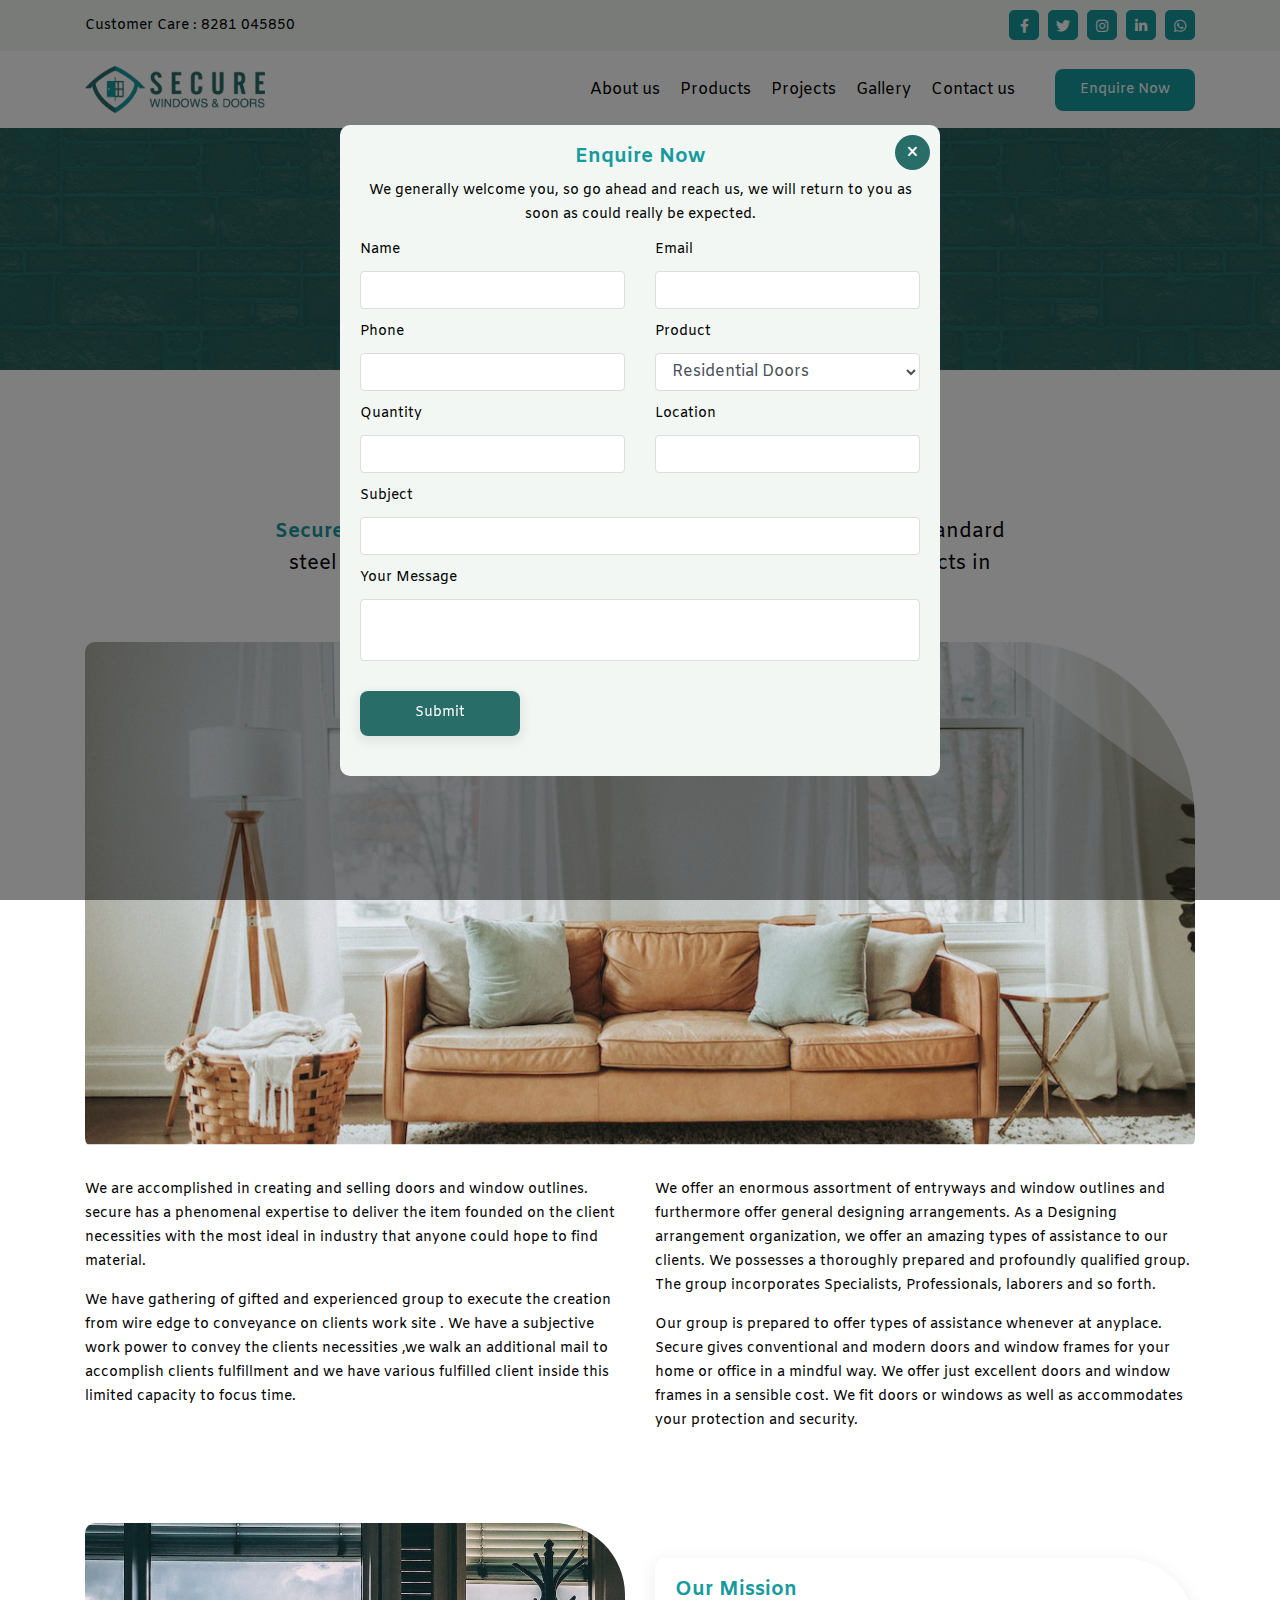
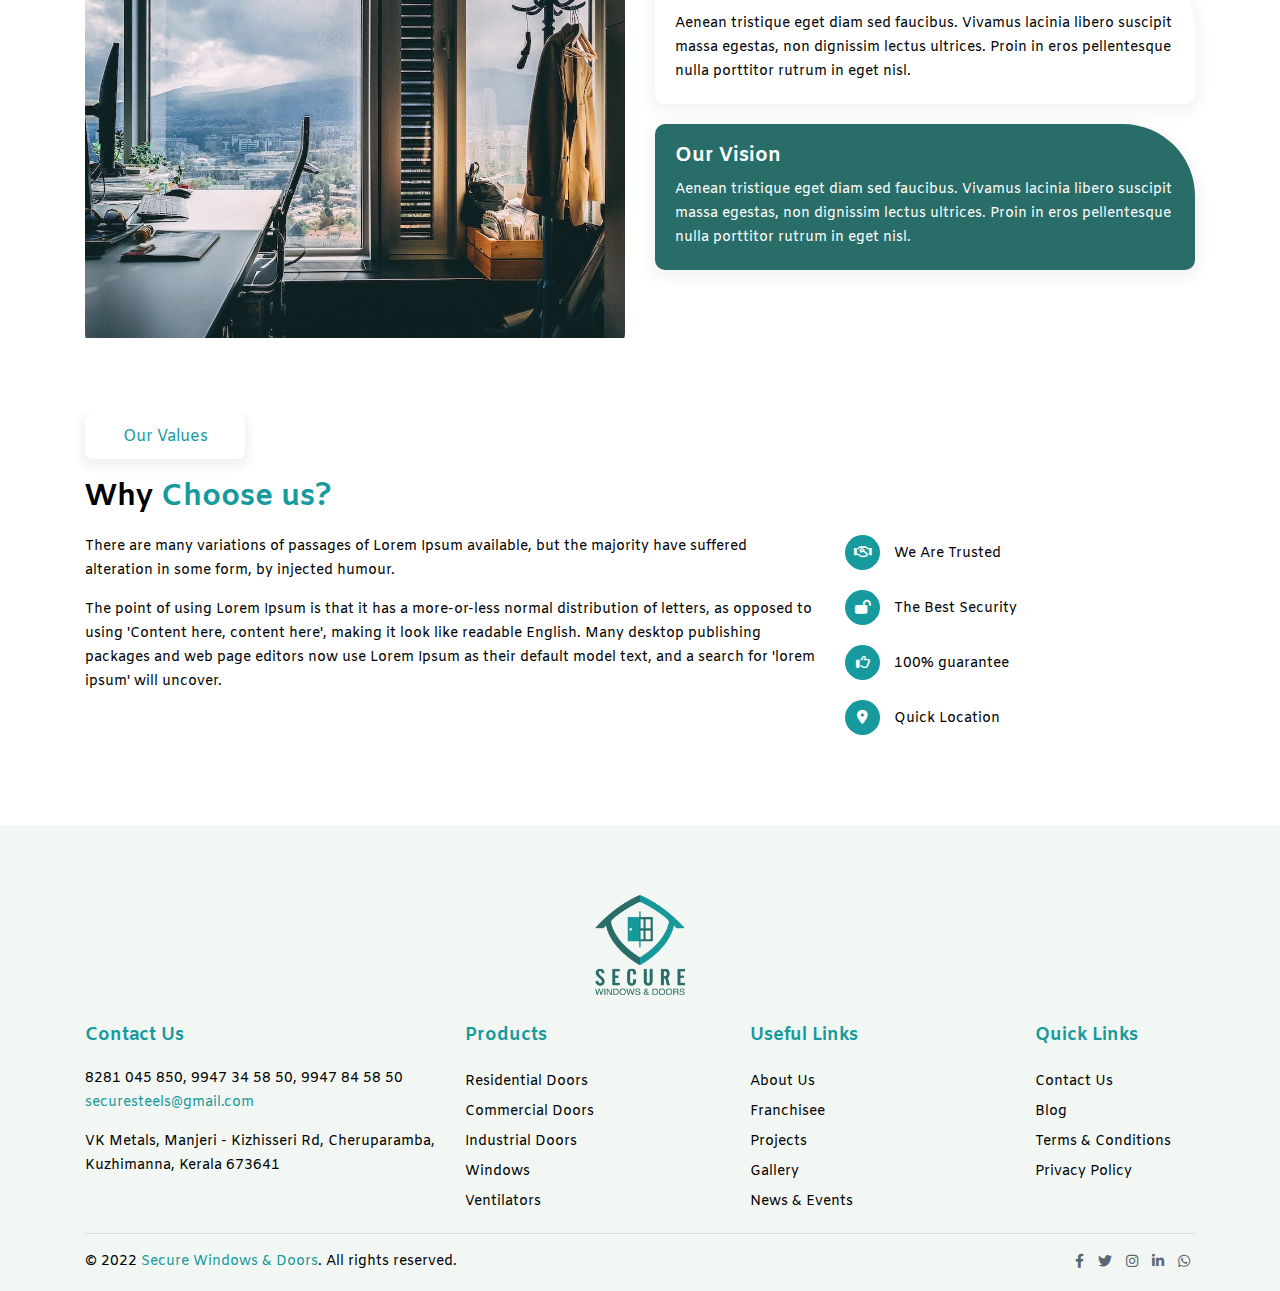
==== commit 1b07be6b: "contact number & mail changes" ====
--- a/about-us.html
+++ b/about-us.html
@@ -25,12 +25,12 @@
         <div class="container">
             <div class="row align-items-center">
                 <div class="col-md-6">
-                    <p>Customer Care  : 8281 045850, 8867 474030</p>
+                    <p>Customer Care  : 8281 045850</p>
                 </div>
                 <div class="col-md-6 text-right">
-                    <a href="javascript:void(0)"><i class="fab fa-facebook-f"></i></a>
+                    <a href="https://www.facebook.com/SecureKizhisseri" target="_blank"><i class="fab fa-facebook-f"></i></a>
                     <a href="javascript:void(0)"><i class="fab fa-twitter"></i></a>
-                    <a href="javascript:void(0)"><i class="fab fa-instagram"></i></a>
+                    <a href="https://www.instagram.com/secure_doors_n_windows_/" target="_blank"><i class="fab fa-instagram"></i></a>
                     <a href="javascript:void(0)"><i class="fab fa-linkedin-in"></i></a>
                     <a href="javascript:void(0)"><i class="fab fa-whatsapp"></i></a>
                 </div>
@@ -57,7 +57,7 @@
                         <li class="nav-item"> <a class="nav-link" href="gallery.html">Gallery</a> </li>
                         
                         <li class="nav-item"> <a class="nav-link" href="contact-us.html">Contact us</a> </li>
-                        <li class="nav-item"> <a class="nav-link" href="https://shaktihormann.com/" target="_blank"><img src="images/hormann.png"></a> </li>
+                         <!-- <li class="nav-item"> <a class="nav-link" href="https://shaktihormann.com/" target="_blank"><img src="images/hormann.png"></a> </li> -->
                     </ul>
                 </div>
                 <div class="enquire-btn">
@@ -83,7 +83,7 @@
                         <li class="nav-item"> <a class="nav-link" href="gallery.html">Gallery</a> </li>
                         
                         <li class="nav-item"> <a class="nav-link" href="contact-us.html">Contact us</a> </li>
-                        <li class="nav-item"> <a class="nav-link" href="https://shaktihormann.com/" target="_blank"><img src="images/hormann.png"></a> </li>
+                         <!-- <li class="nav-item"> <a class="nav-link" href="https://shaktihormann.com/" target="_blank"><img src="images/hormann.png"></a> </li> -->
                     </ul>
                 </nav>
             </div>
@@ -209,10 +209,8 @@
                 </div>
                 <div class="col-lg-4 col-md-12 rs-textcenter">
                     <h5>Contact Us</h5>
-                    <p>8281 045 850, 8867 47 40 30  <br> <a href="mailto:mail@secure.com" class="active">mail@secure.com</a> </p>
-                    <p>PO Box 105642, Mussafah, Shabiya Khalifa, 
-                        Perinthalmanna, Malappuram,
-                        Kerala - 676305</p>
+                    <p>8281 045 850, 9947 34 58 50, 9947 84 58 50  <br> <a href="mailto:securesteels@gmail.com" class="active">securesteels@gmail.com</a> </p>
+                    <p>VK Metals, Manjeri - Kizhisseri Rd, Cheruparamba, Kuzhimanna, Kerala 673641</p>
                 </div>
                 <div class="col-lg-3 col-md-4 col-6">
                     <h5>Products</h5>
@@ -248,9 +246,9 @@
                     <p>© 2022 <span>Secure Windows & Doors</span>. All rights reserved.</p>
                 </div>
                 <div class="col-md-4 text-right rs-textcenter">
-                    <a href="javaScript:void(0)"><i class="fab fa-facebook-f"></i></a>
+                    <a href="https://www.facebook.com/SecureKizhisseri" target="_blank"><i class="fab fa-facebook-f"></i></a>
                     <a href="javaScript:void(0)"><i class="fab fa-twitter"></i></a>
-                    <a href="javaScript:void(0)"><i class="fab fa-instagram"></i></a>
+                    <a href="https://www.instagram.com/secure_doors_n_windows_/" target="_blank"><i class="fab fa-instagram"></i></a>
                     <a href="javaScript:void(0)"><i class="fab fa-linkedin-in"></i></a>
                     <a href="javaScript:void(0)"><i class="fab fa-whatsapp"></i></a>
                 </div>
--- a/css/custome.css
+++ b/css/custome.css
@@ -144,7 +144,7 @@
  margin-bottom: 30px; }
 .contact-icon h5{font-size: 18px; margin-bottom: 10px;}
 .contact-icon i{margin-bottom: 20px; font-size: 2rem; color: #179A9D;}
-.contact-map{width: 100%; height: 350px; filter: grayscale(100%);}
+.contact-map{width: 100%; height: 350px;}
 .aboutus .our-story-img{margin: 30px 0px; border-top-right-radius: 180px;}
 .aboutus h4{line-height: 32px;}
 .aboutus h4 b{color: #179A9D;}
